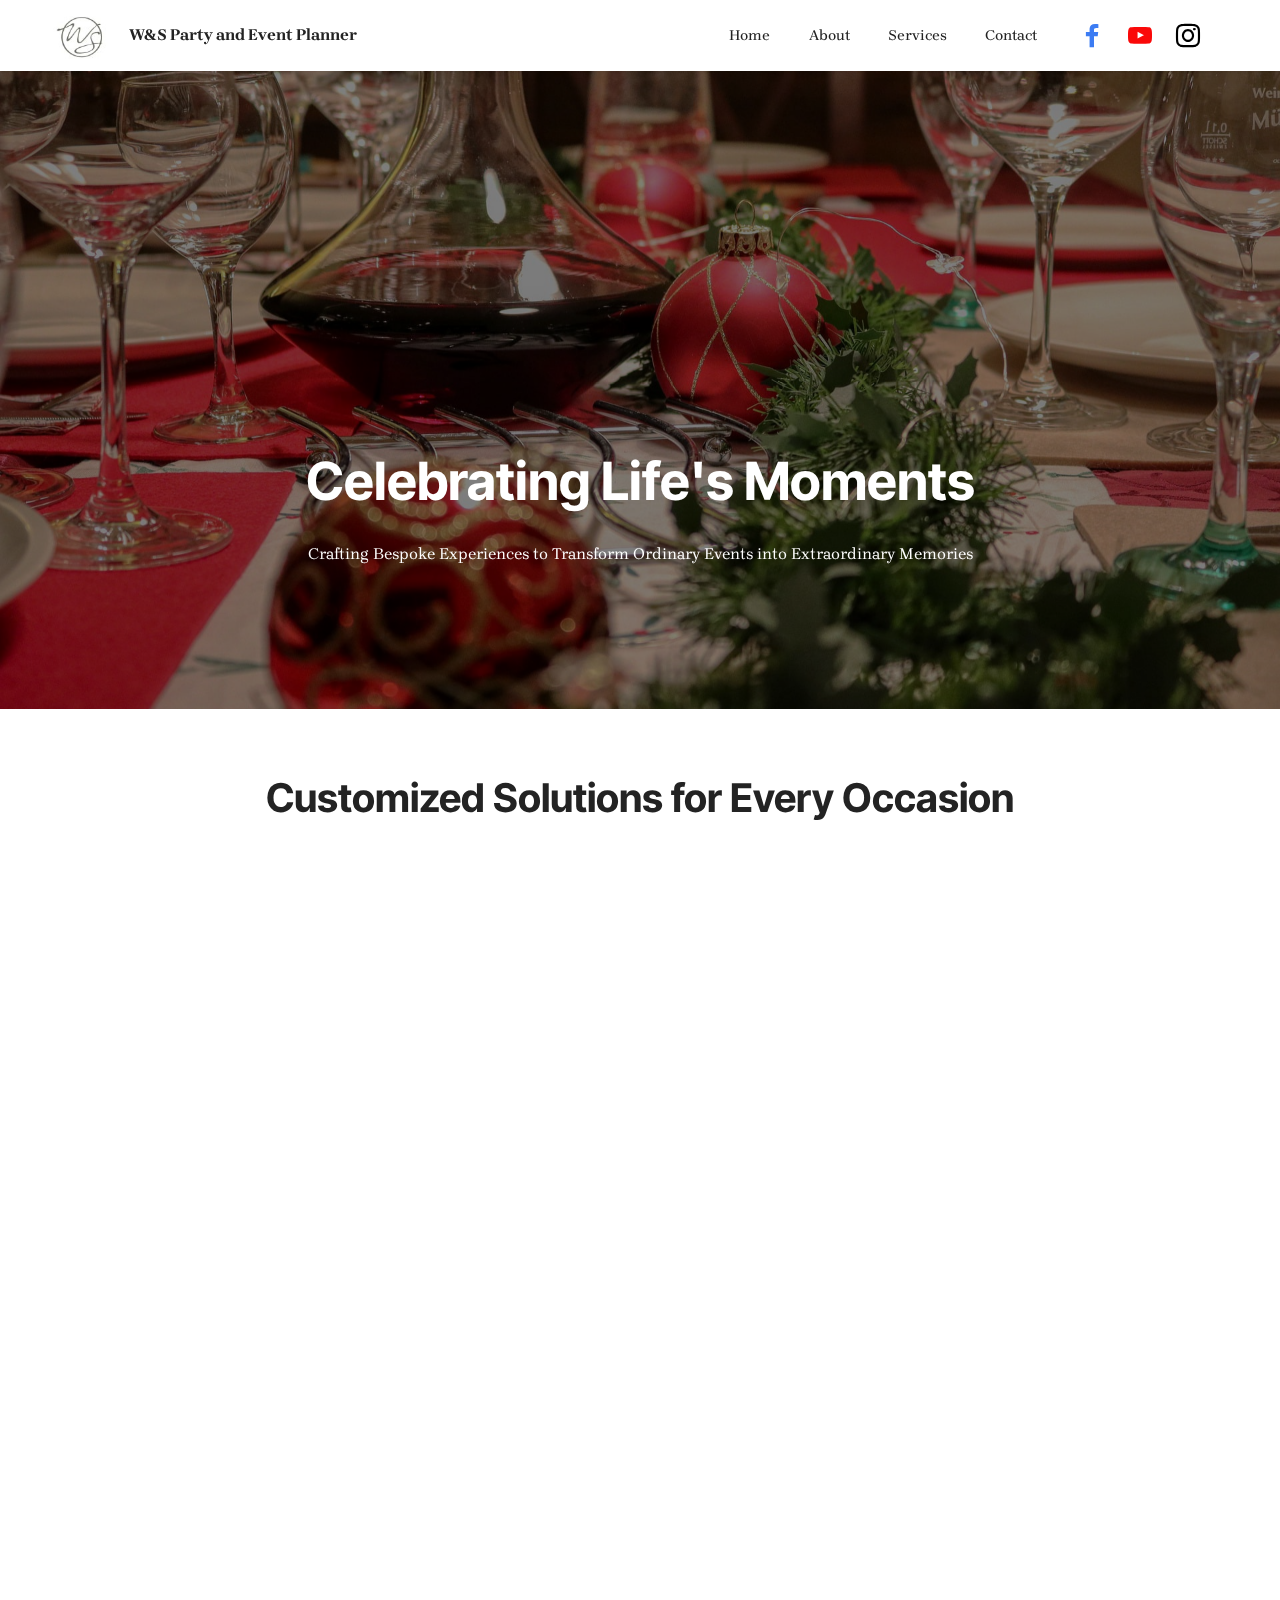
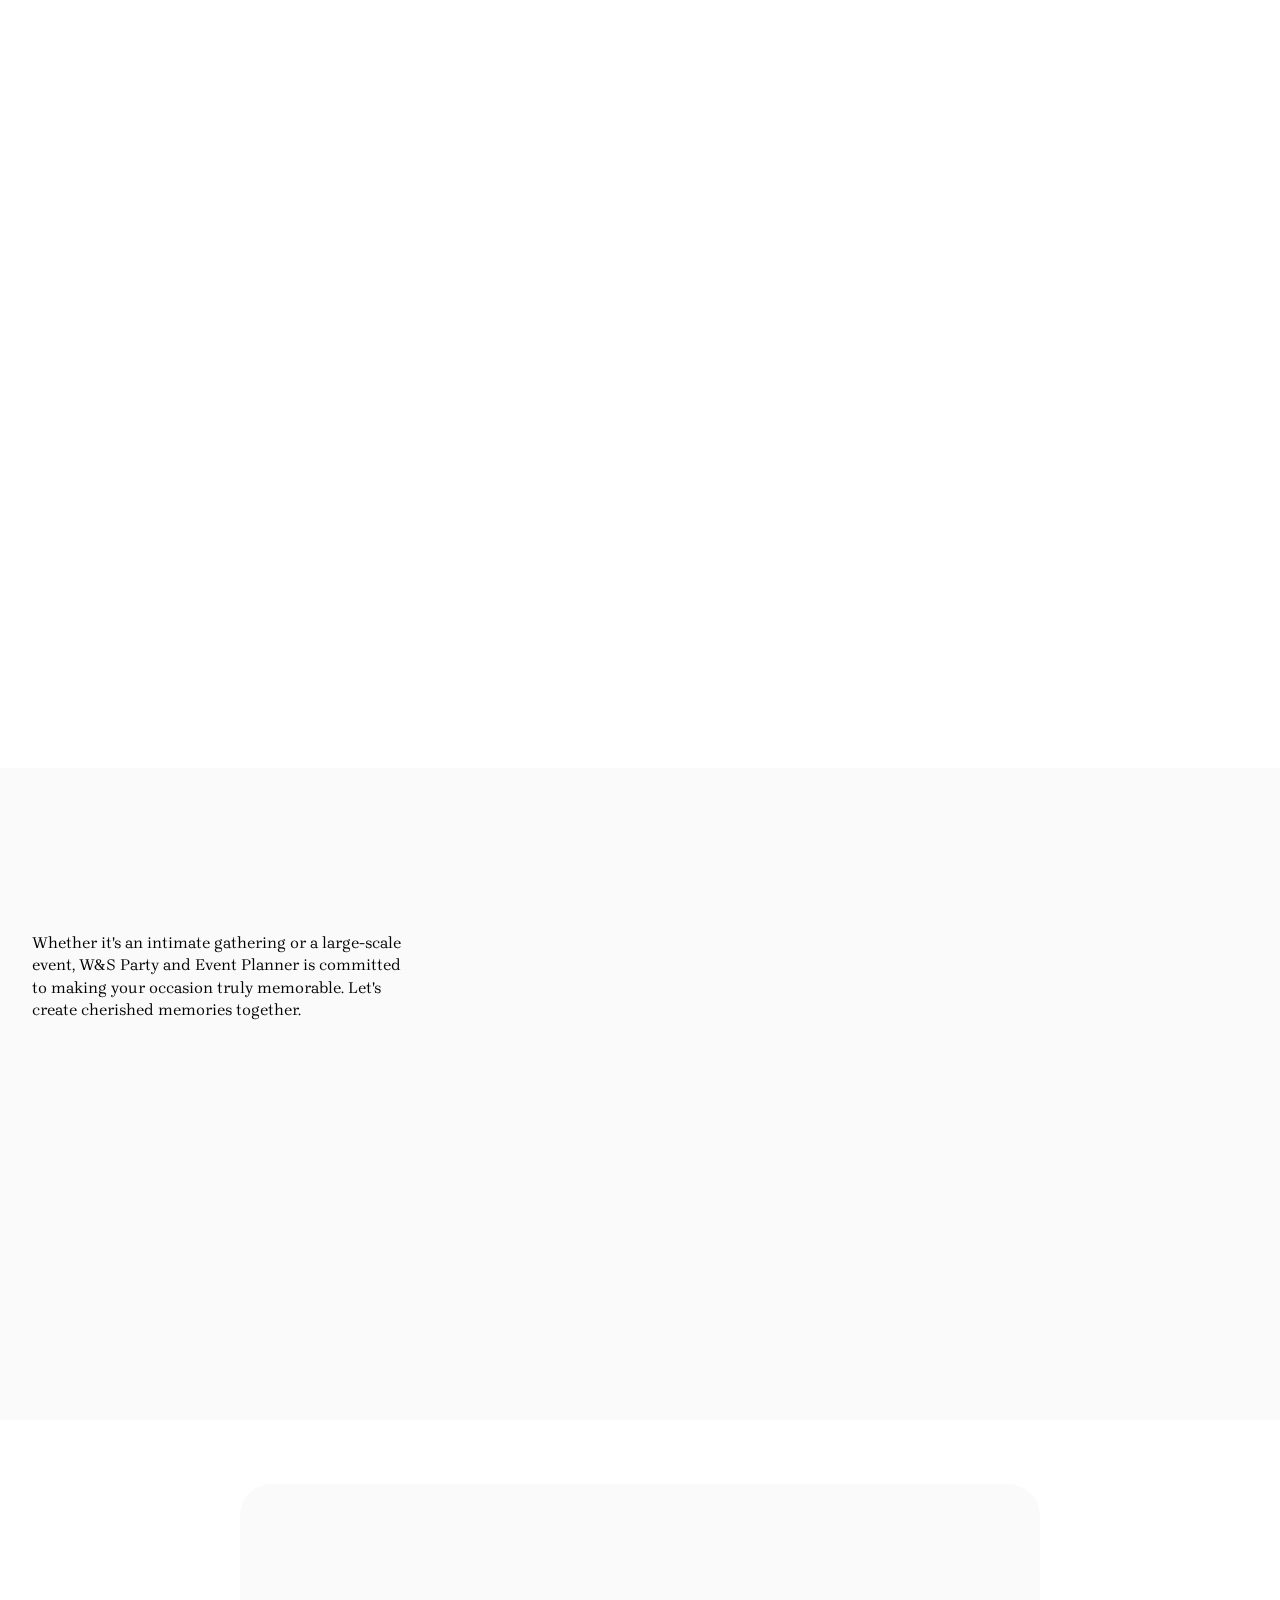
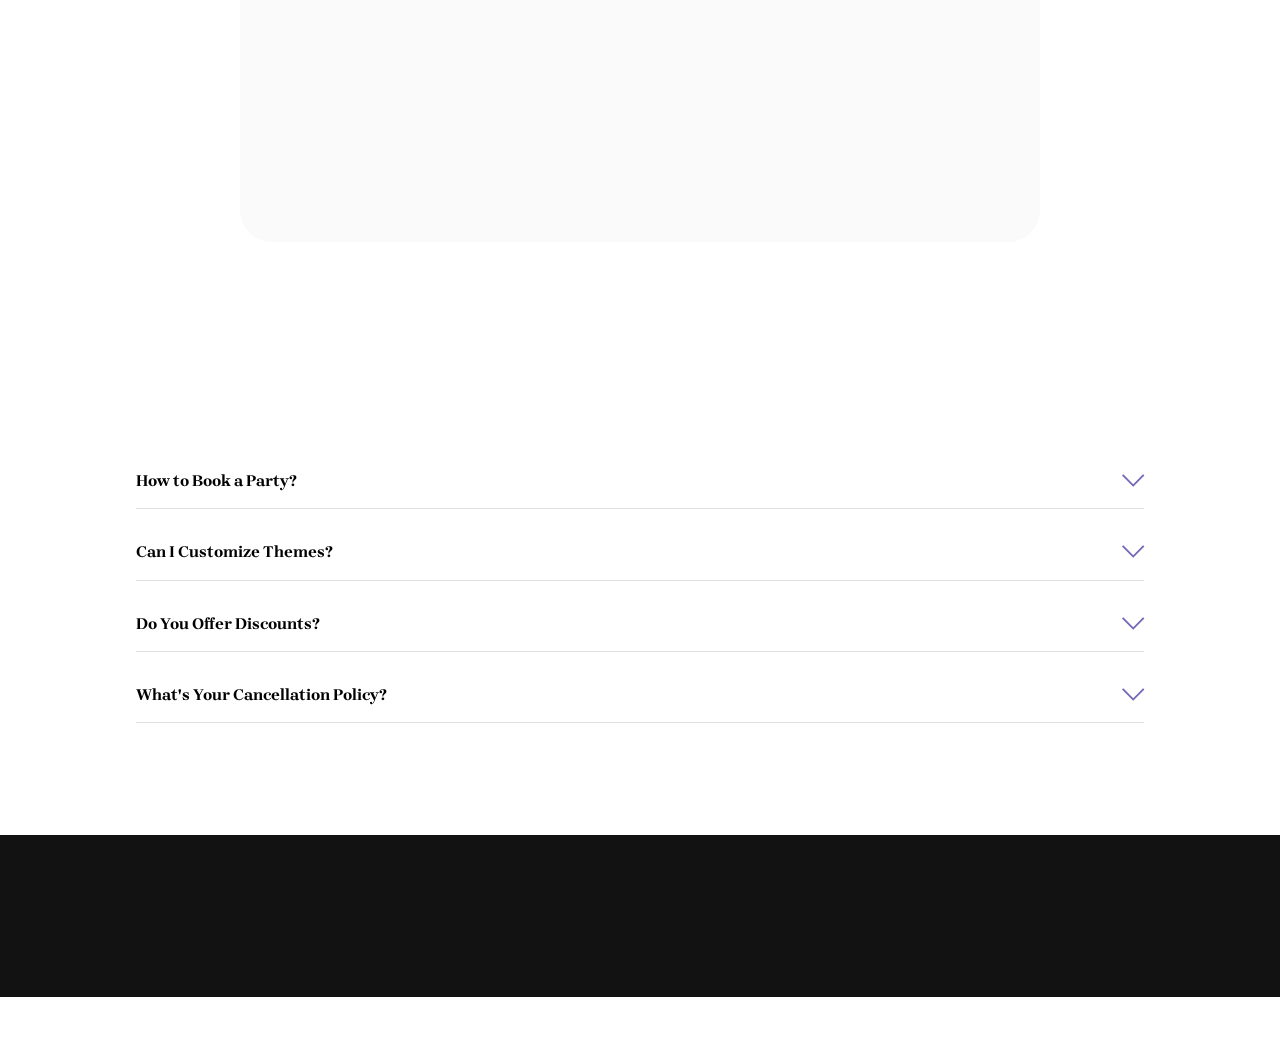
==== index.html @ eb8ab29a "create github pages" ====
<!DOCTYPE html>
<html  >
<head>
  <!-- Site made with Mobirise Website Builder v5.9.18, https://mobirise.com -->
  <meta charset="UTF-8">
  <meta http-equiv="X-UA-Compatible" content="IE=edge">
  <meta name="generator" content="Mobirise v5.9.18, mobirise.com">
  <meta name="viewport" content="width=device-width, initial-scale=1, minimum-scale=1">
  <link rel="shortcut icon" href="assets/images/logo-108x108.jpeg" type="image/x-icon">
  <meta name="description" content="Premier destination for unforgettable celebrations in Batu Pahat and beyond. Specializing in crafting bespoke experiences that transform ordinary events into extraordinary memories.">
  
  
  <title>W&S Party Event Planner</title>
  <link rel="stylesheet" href="assets/web/assets/mobirise-icons2/mobirise2.css">
  <link rel="stylesheet" href="assets/web/assets/mobirise-icons/mobirise-icons.css">
  <link rel="stylesheet" href="assets/bootstrap/css/bootstrap.min.css">
  <link rel="stylesheet" href="assets/bootstrap/css/bootstrap-grid.min.css">
  <link rel="stylesheet" href="assets/bootstrap/css/bootstrap-reboot.min.css">
  <link rel="stylesheet" href="assets/parallax/jarallax.css">
  <link rel="stylesheet" href="assets/animatecss/animate.css">
  <link rel="stylesheet" href="assets/dropdown/css/style.css">
  <link rel="stylesheet" href="assets/socicon/css/styles.css">
  <link rel="stylesheet" href="assets/theme/css/style.css">
  <link rel="preload" href="https://fonts.googleapis.com/css?family=Inter+Tight:100,200,300,400,500,600,700,800,900,100i,200i,300i,400i,500i,600i,700i,800i,900i&display=swap" as="style" onload="this.onload=null;this.rel='stylesheet'">
  <noscript><link rel="stylesheet" href="https://fonts.googleapis.com/css?family=Inter+Tight:100,200,300,400,500,600,700,800,900,100i,200i,300i,400i,500i,600i,700i,800i,900i&display=swap"></noscript>
  <link rel="preload" href="https://fonts.googleapis.com/css2?family=Brygada+1918:wght@400;700&display=swap&display=swap" as="style" onload="this.onload=null;this.rel='stylesheet'">
  <noscript><link rel="stylesheet" href="https://fonts.googleapis.com/css2?family=Brygada+1918:wght@400;700&display=swap&display=swap"></noscript>
  <link rel="preload" as="style" href="assets/mobirise/css/mbr-additional.css?v=MLXx8B"><link rel="stylesheet" href="assets/mobirise/css/mbr-additional.css?v=MLXx8B" type="text/css">

  
  
  
</head>
<body>
  
  <section data-bs-version="5.1" class="menu menu3 cid-ugwEcWaua6" once="menu" id="menu3-e">
    
    <nav class="navbar navbar-dropdown navbar-expand-lg">
        <div class="container">
            <div class="navbar-brand">
                <span class="navbar-logo">
                    <a href="index.html">
                        <img src="assets/images/logo-108x108.jpeg" alt="logo" style="height: 3rem;">
                    </a>
                </span>
                <span class="navbar-caption-wrap"><a class="navbar-caption text-black text-primary display-7" href="index.html">W&amp;S Party and Event Planner</a></span>
            </div>
            <button class="navbar-toggler" type="button" data-toggle="collapse" data-bs-toggle="collapse" data-target="#navbarSupportedContent" data-bs-target="#navbarSupportedContent" aria-controls="navbarNavAltMarkup" aria-expanded="false" aria-label="Toggle navigation">
                <div class="hamburger">
                    <span></span>
                    <span></span>
                    <span></span>
                    <span></span>
                </div>
            </button>
            <div class="collapse navbar-collapse" id="navbarSupportedContent">
                <ul class="navbar-nav nav-dropdown nav-right" data-app-modern-menu="true"><li class="nav-item"><a class="nav-link link text-black text-primary display-4" href="index.html">Home</a></li><li class="nav-item"><a class="nav-link link text-black text-primary display-4" href="about.html#header17-1m">
                            About</a></li>
                    <li class="nav-item"><a class="nav-link link text-black text-primary display-4" href="services.html#header17-1l">
                            Services</a></li>
                    <li class="nav-item"><a class="nav-link link text-black text-primary display-4" href="contact.html#header17-1k">Contact</a></li></ul>
                <div class="icons-menu">
                    <a class="iconfont-wrapper" href="index.html" target="_blank">
                        <span class="p-2 mbr-iconfont socicon-facebook socicon" style="color: rgb(60, 124, 243); fill: rgb(60, 124, 243);"></span>
                    </a>
                    <a class="iconfont-wrapper" href="index.html" target="_blank">
                        <span class="p-2 mbr-iconfont socicon-youtube socicon" style="color: rgb(250, 9, 9); fill: rgb(250, 9, 9);"></span>
                    </a>
                    <a class="iconfont-wrapper" href="index.html" target="_blank">
                        <span class="p-2 mbr-iconfont socicon-instagram socicon"></span>
                    </a>
                    
                </div>
                
            </div>
        </div>
    </nav>
</section>

<section data-bs-version="5.1" class="header16 cid-uh4iyIqbio mbr-parallax-background" id="header17-1j">
  
  <div class="mbr-overlay" style="opacity: 0.5; background-color: rgb(0, 0, 0);"></div>
  <div class="container">
    <div class="row">
      <div class="content-wrap col-12 col-md-12">
        <h1 class="mbr-section-title mbr-fonts-style mbr-white mb-4 display-1">
          <strong><br></strong><strong><br></strong><br><strong>Celebrating&nbsp;</strong><strong>Life's Moments</strong></h1>
        
        <p class="mbr-fonts-style mbr-text mbr-white mb-4 display-7">Crafting Bespoke Experiences to Transform Ordinary Events into Extraordinary Memories</p>
        
      </div>
    </div>
  </div>
</section>

<section data-bs-version="5.1" class="features3 cid-ugwEtWtciM" id="features3-g">
    
    
    <div class="container">
        <div class="mbr-section-head">
            <h4 class="mbr-section-title mbr-fonts-style align-center mb-0 display-2"><strong>Customized Solutions for Every Occasion</strong></h4>
            
        </div>
        <div class="row mt-4">
            <div class="item features-image сol-12 col-md-6 col-lg-4">
                <div class="item-wrapper">
                    <div class="item-img">
                        <img src="assets/images/creative-themes-609x457.jpg" alt="Mobirise Website Builder">
                    </div>
                    <div class="item-content">
                        <h5 class="item-title mbr-fonts-style display-7"><strong>Creative Themes</strong></h5>
                        
                        <p class="mbr-text mbr-fonts-style mt-3 display-7">From fairytale fantasies to superhero showdowns, we bring your party visions to life!</p>
                    </div>
                    
                </div>
            </div>
            <div class="item features-image сol-12 col-md-6 col-lg-4">
                <div class="item-wrapper">
                    <div class="item-img">
                        <img src="assets/images/expert-team-609x457.jpg" alt="Mobirise Website Builder">
                    </div>
                    <div class="item-content">
                        <h5 class="item-title mbr-fonts-style display-7"><strong>Expert Team</strong></h5>
                        
                        <p class="mbr-text mbr-fonts-style mt-3 display-7">Our seasoned professionals ensure every detail is perfect for your special event.</p>
                    </div>
                    
                </div>
            </div>
            <div class="item features-image сol-12 col-md-6 col-lg-4">
                <div class="item-wrapper">
                    <div class="item-img">
                        <img src="assets/images/moments-725x544.jpg" alt="Mobirise Website Builder">
                    </div>
                    <div class="item-content">
                        <h5 class="item-title mbr-fonts-style display-7"><strong>Memorable Moments</strong></h5>
                        
                        <p class="mbr-text mbr-fonts-style mt-3 display-7">We create unforgettable memories that you and your guests will cherish forever.<br></p>
                    </div>
                    
                </div>
            </div>
        </div>
    </div>
</section>

<section data-bs-version="5.1" class="header12 cid-ugwKZJNC5C" id="header12-s">
  
  

  <div class="text-center container">
    <div class="row mb-4 justify-content-center">
      <div class="col-12 col-md-8">
        <img class="w-100" src="assets/images/mbr-1472x1034.jpg" alt="Mobirise Website Builder">
      </div>
    </div>
    <div class="row justify-content-center">
      <div class="col-md-12 content-head">
        <h1 class="mbr-section-title mbr-fonts-style mb-4 display-2"><strong>W&amp;S Party and Event Planner</strong></h1>
        <p class="mbr-text mbr-fonts-style mb-4 display-7">
          Welcome to W&amp;S Party and Event Planner, your premier destination for creating unforgettable celebrations in Johor and beyond. We specialize in crafting bespoke experiences that transform ordinary events into extraordinary memories.
        </p>
        <div class="mbr-section-btn mt-4"><a class="btn btn-black display-7" href="about.html#article01-11">Read More</a></div>
      </div>
    </div>
  </div>
</section>

<section data-bs-version="5.1" class="features037 cid-ugwFFu9LUV" id="features037-j">
	
	
	
	<div class="container">
		<div class="row justify-content-center">
			<div class="col-lg-4">
				<div class="col-12 col-md-12">
					<h5 class="mbr-section-title mbr-fonts-style mt-0 mb-4 display-2"><strong>Exclusive Plans</strong></h5>
					<h6 class="mbr-section-subtitle mbr-fonts-style mt-0 mb-4 display-7">Whether it's an intimate gathering or a large-scale event, W&amp;S Party and Event Planner is committed to making your occasion truly memorable. Let's create cherished memories together.</h6>
					<div class="mbr-section-btn item-footer mt-3 main-button"><a href="contact.html#contacts3-1i" class="btn item-btn btn-black display-7">Book Now</a></div>
				</div>
			</div>

			<div class="col-lg-8 side-features">
				<div class="item features-without-image col-12 col-md-12 col-lg-6 item-mb active">
					<div class="item-wrapper">
						<div class="item-content align-left">
							
							<h5 class="card-title mbr-fonts-style display-5"><strong>Birthday Party Celebration</strong></h5>
							<p class="card-text mbr-fonts-style display-7">
								<br>Customized themes for the wildest birthday parties you can imagine!</p>
							
						</div>

					</div>
				</div>
				<div class="item features-without-image col-12 col-md-12 col-lg-6 item-mb">
					<div class="item-wrapper">
						<div class="item-content align-left">
							
							<h5 class="card-title mbr-fonts-style display-5"><strong>Wedding &amp; Proposal Surprises</strong><strong><br></strong></h5>
							<p class="card-text mbr-fonts-style display-7">
								<br>Surprise proposals and dream weddings made magical by our expert team.</p>
							
						</div>

					</div>
				</div>
				<div class="item features-without-image col-12 col-md-12 col-lg-6 item-mb">
					<div class="item-wrapper">
						<div class="item-content align-left">
							
							<h5 class="card-title mbr-fonts-style display-5"><strong>Corporate Event Planning</strong></h5>
							<p class="card-text mbr-fonts-style display-7">
							<br>Elevate your corporate events with our professional touch and innovative ideas.</p>

							
						</div>

					</div>
				</div>
				<div class="item features-without-image col-12 col-md-12 col-lg-6 item-mb">
					<div class="item-wrapper">
						<div class="item-content align-left">
							
							<h5 class="card-title mbr-fonts-style display-5"><strong>Balloon Rental Services</strong></h5>
							<p class="card-text mbr-fonts-style display-7">
								<br><br>Add a pop of fun to any occasion with our vibrant balloon rental services.</p>

							
						</div>

					</div>
				</div>

			</div>
		</div>
	</div>
</section>

<section data-bs-version="5.1" class="header14 cid-ugAI8QMYII mbr-parallax-background" id="header14-v">
	

	
	<div class="mbr-overlay" style="opacity: 0.3; background-color: rgb(255, 255, 255);"></div>
	<div class="container">
		<div class="row justify-content-center">
			<div class="card col-12 col-md-12 col-lg-8">
				<div class="card-wrapper">
					<div class="card-box align-center">
						<h1 class="card-title mbr-fonts-style mb-4 display-2"><strong>Latest Buzz &amp; Happenings</strong></h1>
						<p class="mbr-text mbr-fonts-style mb-4 display-7">
							From dazzling birthday celebrations to corporate extravaganzas, our gallery keeps you updated on the hottest trends, insider tips, and real-life success stories.
						</p>
						<div class="mbr-section-btn mt-4"><a class="btn btn-black display-7" href="about.html#features06-12">Read More</a></div>
					</div>
				</div>
			</div>
		</div>
	</div>
</section>

<section data-bs-version="5.1" class="content17 cid-ugwGotLccc" id="content17-m">

    

    
    
    
    <div class="container">
        
            <div class="row justify-content-center">
                <div class="col-12 col-md-10">
                    <div class="section-head align-center mb-4">
                        <h3 class="mbr-section-title mb-0 mbr-fonts-style display-2"><strong>Got Questions? We Have Answers!</strong></h3>
                        
                    </div>
                    
                    <div id="bootstrap-toggle" class="toggle-panel accordionStyles tab-content">
                        <div class="card mb-3">
                            <div class="card-header" role="tab" id="headingOne">
                                <a role="button" class="collapsed panel-title text-black" data-toggle="collapse" data-bs-toggle="collapse" data-core="" href="#collapse1_13" aria-expanded="false" aria-controls="collapse1">
                                    <h6 class="panel-title-edit mbr-fonts-style mb-0 display-7"><strong>How to Book a Party?</strong></h6>
                                    <span class="sign mbr-iconfont mbri-arrow-down"></span>
                                </a>
                            </div>
                            <div id="collapse1_13" class="panel-collapse noScroll collapse" role="tabpanel" aria-labelledby="headingOne">
                                <div class="panel-body">
                                    <p class="mbr-fonts-style panel-text display-7">Simply give us a call or fill out our online form to kickstart your celebration journey with us!</p>
                                </div>
                            </div>
                        </div>
                        <div class="card mb-3">
                            <div class="card-header" role="tab" id="headingTwo">
                                <a role="button" class="collapsed panel-title text-black" data-toggle="collapse" data-bs-toggle="collapse" data-core="" href="#collapse2_13" aria-expanded="false" aria-controls="collapse2">
                                    <h6 class="panel-title-edit mbr-fonts-style mb-0 display-7"><strong>Can I Customize Themes?</strong></h6>
                                    <span class="sign mbr-iconfont mbri-arrow-down"></span>
                                </a>

                            </div>
                            <div id="collapse2_13" class="panel-collapse noScroll collapse" role="tabpanel" aria-labelledby="headingTwo">
                                <div class="panel-body">
                                    <p class="mbr-fonts-style panel-text display-7">Absolutely! We love turning your wildest party ideas into reality. Let's get creative together!</p>
                                </div>
                            </div>
                        </div>
                        <div class="card mb-3">
                            <div class="card-header" role="tab" id="headingThree">
                                <a role="button" class="collapsed panel-title text-black" data-toggle="collapse" data-bs-toggle="collapse" data-core="" href="#collapse3_13" aria-expanded="false" aria-controls="collapse3">
                                    <h6 class="panel-title-edit mbr-fonts-style mb-0 display-7"><strong>Do You Offer Discounts?</strong></h6>
                                    <span class="sign mbr-iconfont mbri-arrow-down"></span>
                                </a>
                            </div>
                            <div id="collapse3_13" class="panel-collapse noScroll collapse" role="tabpanel" aria-labelledby="headingThree">
                                <div class="panel-body">
                                    <p class="mbr-fonts-style panel-text display-7">We occasionally run special promotions, so keep an eye out on our website and social media for exciting deals!</p>
                                </div>
                            </div>
                        </div>
                        <div class="card mb-3">
                            <div class="card-header" role="tab" id="headingThree">
                                <a role="button" class="collapsed panel-title text-black" data-toggle="collapse" data-bs-toggle="collapse" data-core="" href="#collapse4_13" aria-expanded="false" aria-controls="collapse4">
                                    <h6 class="panel-title-edit mbr-fonts-style mb-0 display-7"><strong>What's Your Cancellation Policy?</strong></h6>
                                    <span class="sign mbr-iconfont mbri-arrow-down"></span>
                                </a>
                            </div>
                            <div id="collapse4_13" class="panel-collapse noScroll collapse" role="tabpanel" aria-labelledby="headingThree">
                                <div class="panel-body">
                                    <p class="mbr-fonts-style panel-text display-7">
                                       We understand that plans can change. Contact us as soon as possible, and we'll work something out for you!</p>
                                </div>
                            </div>
                        </div>
                        
                        
                    </div>
                </div>
            </div>
        </div>
</section>

<section data-bs-version="5.1" class="footer3 cid-ugwGzBisDf" once="footers" id="footer3-n">

    

    

    <div class="container">
        <div class="media-container-row align-center mbr-white">
            <div class="row row-links">
                <ul class="foot-menu">
                    
                    
                    
                    
                    
                <li class="foot-menu-item mbr-fonts-style display-7">Home</li><li class="foot-menu-item mbr-fonts-style display-7">About</li><li class="foot-menu-item mbr-fonts-style display-7">Services</li><li class="foot-menu-item mbr-fonts-style display-7">Contact</li><li class="foot-menu-item mbr-fonts-style display-7">Contact</li></ul>
            </div>
            <div class="row social-row">
                <div class="social-list align-right pb-2">
                    
                    
                    
                    
                    
                    
                <div class="soc-item">
                        <a href="index.html" target="_blank">
                            <span class="mbr-iconfont mbr-iconfont-social socicon-instagram socicon"></span>
                        </a>
                    </div><div class="soc-item">
                        <a href="index.html" target="_blank">
                            <span class="mbr-iconfont mbr-iconfont-social socicon-facebook socicon"></span>
                        </a>
                    </div><div class="soc-item">
                        <a href="index.html" target="_blank">
                            <span class="mbr-iconfont mbr-iconfont-social socicon-youtube socicon"></span>
                        </a>
                    </div></div>
            </div>
            <div class="row row-copirayt">
                <p class="mbr-text mb-0 mbr-fonts-style mbr-white align-center display-7">
                    © 2024 W&amp;S Party and Event Planner.&nbsp; All Rights Reserved.
                </p>
            </div>
        </div>
    </div>
</section><section class="display-7" style="padding: 0;align-items: center;justify-content: center;flex-wrap: wrap;    align-content: center;display: flex;position: relative;height: 4rem;"><a href="https://mobiri.se/3277302" style="flex: 1 1;height: 4rem;position: absolute;width: 100%;z-index: 1;"><img alt="" style="height: 4rem;" src="[data-uri]"></a><p style="margin: 0;text-align: center;" class="display-7">&#8204;</p><a style="z-index:1" href="https://mobirise.com">Mobirise </a></section><script src="assets/bootstrap/js/bootstrap.bundle.min.js"></script>  <script src="assets/parallax/jarallax.js"></script>  <script src="assets/smoothscroll/smooth-scroll.js"></script>  <script src="assets/ytplayer/index.js"></script>  <script src="assets/dropdown/js/navbar-dropdown.js"></script>  <script src="assets/mbr-switch-arrow/mbr-switch-arrow.js"></script>  <script src="assets/theme/js/script.js"></script>  
  
  
 <div id="scrollToTop" class="scrollToTop mbr-arrow-up"><a style="text-align: center;"><i class="mbr-arrow-up-icon mbr-arrow-up-icon-cm cm-icon cm-icon-smallarrow-up"></i></a></div>
    <input name="animation" type="hidden">
  </body>
</html>
---- assets/web/assets/mobirise-icons2/mobirise2.css ----
@font-face {
  font-family: 'Moririse2';
  font-display: swap;
  src:  url('mobirise2.eot?f2bix4');
  src:  url('mobirise2.eot?f2bix4#iefix') format('embedded-opentype'),
    url('mobirise2.ttf?f2bix4') format('truetype'),
    url('mobirise2.woff?f2bix4') format('woff'),
    url('mobirise2.svg?f2bix4#mobirise2') format('svg');
  font-weight: normal;
  font-style: normal;
}

[class^="mobi-"], [class*=" mobi-"] {
  /* use !important to prevent issues with browser extensions that change fonts */
  font-family: 'Moririse2' !important;
  speak: none;
  font-style: normal;
  font-weight: normal;
  font-variant: normal;
  text-transform: none;
  line-height: 1;

  /* Better Font Rendering =========== */
  -webkit-font-smoothing: antialiased;
  -moz-osx-font-smoothing: grayscale;
}

.mobi-mbri-add-submenu:before {
  content: "\e900";
}
.mobi-mbri-alert:before {
  content: "\e901";
}
.mobi-mbri-align-center:before {
  content: "\e902";
}
.mobi-mbri-align-justify:before {
  content: "\e903";
}
.mobi-mbri-align-left:before {
  content: "\e904";
}
.mobi-mbri-align-right:before {
  content: "\e905";
}
.mobi-mbri-android:before {
  content: "\e906";
}
.mobi-mbri-apple:before {
  content: "\e907";
}
.mobi-mbri-arrow-down:before {
  content: "\e908";
}
.mobi-mbri-arrow-next:before {
  content: "\e909";
}
.mobi-mbri-arrow-prev:before {
  content: "\e90a";
}
.mobi-mbri-arrow-up:before {
  content: "\e90b";
}
.mobi-mbri-bold:before {
  content: "\e90c";
}
.mobi-mbri-bookmark:before {
  content: "\e90d";
}
.mobi-mbri-bootstrap:before {
  content: "\e90e";
}
.mobi-mbri-briefcase:before {
  content: "\e90f";
}
.mobi-mbri-browse:before {
  content: "\e910";
}
.mobi-mbri-bulleted-list:before {
  content: "\e911";
}
.mobi-mbri-calendar:before {
  content: "\e912";
}
.mobi-mbri-camera:before {
  content: "\e913";
}
.mobi-mbri-cart-add:before {
  content: "\e914";
}
.mobi-mbri-cart-full:before {
  content: "\e915";
}
.mobi-mbri-cash:before {
  content: "\e916";
}
.mobi-mbri-change-style:before {
  content: "\e917";
}
.mobi-mbri-chat:before {
  content: "\e918";
}
.mobi-mbri-clock:before {
  content: "\e919";
}
.mobi-mbri-close:before {
  content: "\e91a";
}
.mobi-mbri-cloud:before {
  content: "\e91b";
}
.mobi-mbri-code:before {
  content: "\e91c";
}
.mobi-mbri-contact-form:before {
  content: "\e91d";
}
.mobi-mbri-credit-card:before {
  content: "\e91e";
}
.mobi-mbri-cursor-click:before {
  content: "\e91f";
}
.mobi-mbri-cust-feedback:before {
  content: "\e920";
}
.mobi-mbri-database:before {
  content: "\e921";
}
.mobi-mbri-delivery:before {
  content: "\e922";
}
.mobi-mbri-desktop:before {
  content: "\e923";
}
.mobi-mbri-devices:before {
  content: "\e924";
}
.mobi-mbri-down:before {
  content: "\e925";
}
.mobi-mbri-download-2:before {
  content: "\e926";
}
.mobi-mbri-download:before {
  content: "\e927";
}
.mobi-mbri-drag-n-drop-2:before {
  content: "\e928";
}
.mobi-mbri-drag-n-drop:before {
  content: "\e929";
}
.mobi-mbri-edit-2:before {
  content: "\e92a";
}
.mobi-mbri-edit:before {
  content: "\e92b";
}
.mobi-mbri-error:before {
  content: "\e92c";
}
.mobi-mbri-extension:before {
  content: "\e92d";
}
.mobi-mbri-features:before {
  content: "\e92e";
}
.mobi-mbri-file:before {
  content: "\e92f";
}
.mobi-mbri-flag:before {
  content: "\e930";
}
.mobi-mbri-folder:before {
  content: "\e931";
}
.mobi-mbri-gift:before {
  content: "\e932";
}
.mobi-mbri-github:before {
  content: "\e933";
}
.mobi-mbri-globe-2:before {
  content: "\e934";
}
.mobi-mbri-globe:before {
  content: "\e935";
}
.mobi-mbri-growing-chart:before {
  content: "\e936";
}
.mobi-mbri-hearth:before {
  content: "\e937";
}
.mobi-mbri-help:before {
  content: "\e938";
}
.mobi-mbri-home:before {
  content: "\e939";
}
.mobi-mbri-hot-cup:before {
  content: "\e93a";
}
.mobi-mbri-idea:before {
  content: "\e93b";
}
.mobi-mbri-image-gallery:before {
  content: "\e93c";
}
.mobi-mbri-image-slider:before {
  content: "\e93d";
}
.mobi-mbri-info:before {
  content: "\e93e";
}
.mobi-mbri-italic:before {
  content: "\e93f";
}
.mobi-mbri-key:before {
  content: "\e940";
}
.mobi-mbri-laptop:before {
  content: "\e941";
}
.mobi-mbri-layers:before {
  content: "\e942";
}
.mobi-mbri-left-right:before {
  content: "\e943";
}
.mobi-mbri-left:before {
  content: "\e944";
}
.mobi-mbri-letter:before {
  content: "\e945";
}
.mobi-mbri-like:before {
  content: "\e946";
}
.mobi-mbri-link:before {
  content: "\e947";
}
.mobi-mbri-lock:before {
  content: "\e948";
}
.mobi-mbri-login:before {
  content: "\e949";
}
.mobi-mbri-logout:before {
  content: "\e94a";
}
.mobi-mbri-magic-stick:before {
  content: "\e94b";
}
.mobi-mbri-map-pin:before {
  content: "\e94c";
}
.mobi-mbri-menu:before {
  content: "\e94d";
}
.mobi-mbri-mobile-2:before {
  content: "\e94e";
}
.mobi-mbri-mobile-horizontal:before {
  content: "\e94f";
}
.mobi-mbri-mobile:before {
  content: "\e950";
}
.mobi-mbri-mobirise:before {
  content: "\e951";
}
.mobi-mbri-more-horizontal:before {
  content: "\e952";
}
.mobi-mbri-more-vertical:before {
  content: "\e953";
}
.mobi-mbri-music:before {
  content: "\e954";
}
.mobi-mbri-new-file:before {
  content: "\e955";
}
.mobi-mbri-numbered-list:before {
  content: "\e956";
}
.mobi-mbri-opened-folder:before {
  content: "\e957";
}
.mobi-mbri-pages:before {
  content: "\e958";
}
.mobi-mbri-paper-plane:before {
  content: "\e959";
}
.mobi-mbri-paperclip:before {
  content: "\e95a";
}
.mobi-mbri-phone:before {
  content: "\e95b";
}
.mobi-mbri-photo:before {
  content: "\e95c";
}
.mobi-mbri-photos:before {
  content: "\e95d";
}
.mobi-mbri-pin:before {
  content: "\e95e";
}
.mobi-mbri-play:before {
  content: "\e95f";
}
.mobi-mbri-plus:before {
  content: "\e960";
}
.mobi-mbri-preview:before {
  content: "\e961";
}
.mobi-mbri-print:before {
  content: "\e962";
}
.mobi-mbri-protect:before {
  content: "\e963";
}
.mobi-mbri-question:before {
  content: "\e964";
}
.mobi-mbri-quote-left:before {
  content: "\e965";
}
.mobi-mbri-quote-right:before {
  content: "\e966";
}
.mobi-mbri-redo:before {
  content: "\e967";
}
.mobi-mbri-refresh:before {
  content: "\e968";
}
.mobi-mbri-responsive-2:before {
  content: "\e969";
}
.mobi-mbri-responsive:before {
  content: "\e96a";
}
.mobi-mbri-right:before {
  content: "\e96b";
}
.mobi-mbri-rocket:before {
  content: "\e96c";
}
.mobi-mbri-sad-face:before {
  content: "\e96d";
}
.mobi-mbri-sale:before {
  content: "\e96e";
}
.mobi-mbri-save:before {
  content: "\e96f";
}
.mobi-mbri-search:before {
  content: "\e970";
}
.mobi-mbri-setting-2:before {
  content: "\e971";
}
.mobi-mbri-setting-3:before {
  content: "\e972";
}
.mobi-mbri-setting:before {
  content: "\e973";
}
.mobi-mbri-share:before {
  content: "\e974";
}
.mobi-mbri-shopping-bag:before {
  content: "\e975";
}
.mobi-mbri-shopping-basket:before {
  content: "\e976";
}
.mobi-mbri-shopping-cart:before {
  content: "\e977";
}
.mobi-mbri-sites:before {
  content: "\e978";
}
.mobi-mbri-smile-face:before {
  content: "\e979";
}
.mobi-mbri-speed:before {
  content: "\e97a";
}
.mobi-mbri-star:before {
  content: "\e97b";
}
.mobi-mbri-success:before {
  content: "\e97c";
}
.mobi-mbri-sun:before {
  content: "\e97d";
}
.mobi-mbri-sun2:before {
  content: "\e97e";
}
.mobi-mbri-tablet-vertical:before {
  content: "\e97f";
}
.mobi-mbri-tablet:before {
  content: "\e980";
}
.mobi-mbri-target:before {
  content: "\e981";
}
.mobi-mbri-timer:before {
  content: "\e982";
}
.mobi-mbri-to-ftp:before {
  content: "\e983";
}
.mobi-mbri-to-local-drive:before {
  content: "\e984";
}
.mobi-mbri-touch-swipe:before {
  content: "\e985";
}
.mobi-mbri-touch:before {
  content: "\e986";
}
.mobi-mbri-trash:before {
  content: "\e987";
}
.mobi-mbri-underline:before {
  content: "\e988";
}
.mobi-mbri-undo:before {
  content: "\e989";
}
.mobi-mbri-unlink:before {
  content: "\e98a";
}
.mobi-mbri-unlock:before {
  content: "\e98b";
}
.mobi-mbri-up-down:before {
  content: "\e98c";
}
.mobi-mbri-up:before {
  content: "\e98d";
}
.mobi-mbri-update:before {
  content: "\e98e";
}
.mobi-mbri-upload-2:before {
  content: "\e98f";
}
.mobi-mbri-upload:before {
  content: "\e990";
}
.mobi-mbri-user-2:before {
  content: "\e991";
}
.mobi-mbri-user:before {
  content: "\e992";
}
.mobi-mbri-users:before {
  content: "\e993";
}
.mobi-mbri-video-play:before {
  content: "\e994";
}
.mobi-mbri-video:before {
  content: "\e995";
}
.mobi-mbri-watch:before {
  content: "\e996";
}
.mobi-mbri-website-theme-2:before {
  content: "\e997";
}
.mobi-mbri-website-theme:before {
  content: "\e998";
}
.mobi-mbri-wifi:before {
  content: "\e999";
}
.mobi-mbri-windows:before {
  content: "\e99a";
}
.mobi-mbri-zoom-in:before {
  content: "\e99b";
}
.mobi-mbri-zoom-out:before {
  content: "\e99c";
}
---- assets/web/assets/mobirise-icons/mobirise-icons.css ----
@font-face {
  font-family: 'MobiriseIcons';
  src:  url('mobirise-icons.eot?spat4u');
  src:  url('mobirise-icons.eot?spat4u#iefix') format('embedded-opentype'),
    url('mobirise-icons.ttf?spat4u') format('truetype'),
    url('mobirise-icons.woff?spat4u') format('woff'),
    url('mobirise-icons.svg?spat4u#MobiriseIcons') format('svg');
  font-weight: normal;
  font-style: normal;
  font-display: swap;
}

[class^="mbri-"], [class*=" mbri-"] {
  /* use !important to prevent issues with browser extensions that change fonts */
  font-family: MobiriseIcons !important;
  speak: none;
  font-style: normal;
  font-weight: normal;
  font-variant: normal;
  text-transform: none;
  line-height: 1;

  /* Better Font Rendering =========== */
  -webkit-font-smoothing: antialiased;
  -moz-osx-font-smoothing: grayscale;
}

.mbri-add-submenu:before {
  content: "\e900";
}
.mbri-alert:before {
  content: "\e901";
}
.mbri-align-center:before {
  content: "\e902";
}
.mbri-align-justify:before {
  content: "\e903";
}
.mbri-align-left:before {
  content: "\e904";
}
.mbri-align-right:before {
  content: "\e905";
}
.mbri-android:before {
  content: "\e906";
}
.mbri-apple:before {
  content: "\e907";
}
.mbri-arrow-down:before {
  content: "\e908";
}
.mbri-arrow-next:before {
  content: "\e909";
}
.mbri-arrow-prev:before {
  content: "\e90a";
}
.mbri-arrow-up:before {
  content: "\e90b";
}
.mbri-bold:before {
  content: "\e90c";
}
.mbri-bookmark:before {
  content: "\e90d";
}
.mbri-bootstrap:before {
  content: "\e90e";
}
.mbri-briefcase:before {
  content: "\e90f";
}
.mbri-browse:before {
  content: "\e910";
}
.mbri-bulleted-list:before {
  content: "\e911";
}
.mbri-calendar:before {
  content: "\e912";
}
.mbri-camera:before {
  content: "\e913";
}
.mbri-cart-add:before {
  content: "\e914";
}
.mbri-cart-full:before {
  content: "\e915";
}
.mbri-cash:before {
  content: "\e916";
}
.mbri-change-style:before {
  content: "\e917";
}
.mbri-chat:before {
  content: "\e918";
}
.mbri-clock:before {
  content: "\e919";
}
.mbri-close:before {
  content: "\e91a";
}
.mbri-cloud:before {
  content: "\e91b";
}
.mbri-code:before {
  content: "\e91c";
}
.mbri-contact-form:before {
  content: "\e91d";
}
.mbri-credit-card:before {
  content: "\e91e";
}
.mbri-cursor-click:before {
  content: "\e91f";
}
.mbri-cust-feedback:before {
  content: "\e920";
}
.mbri-database:before {
  content: "\e921";
}
.mbri-delivery:before {
  content: "\e922";
}
.mbri-desktop:before {
  content: "\e923";
}
.mbri-devices:before {
  content: "\e924";
}
.mbri-down:before {
  content: "\e925";
}
.mbri-download:before {
  content: "\e989";
}
.mbri-drag-n-drop:before {
  content: "\e927";
}
.mbri-drag-n-drop2:before {
  content: "\e928";
}
.mbri-edit:before {
  content: "\e929";
}
.mbri-edit2:before {
  content: "\e92a";
}
.mbri-error:before {
  content: "\e92b";
}
.mbri-extension:before {
  content: "\e92c";
}
.mbri-features:before {
  content: "\e92d";
}
.mbri-file:before {
  content: "\e92e";
}
.mbri-flag:before {
  content: "\e92f";
}
.mbri-folder:before {
  content: "\e930";
}
.mbri-gift:before {
  content: "\e931";
}
.mbri-github:before {
  content: "\e932";
}
.mbri-globe:before {
  content: "\e933";
}
.mbri-globe-2:before {
  content: "\e934";
}
.mbri-growing-chart:before {
  content: "\e935";
}
.mbri-hearth:before {
  content: "\e936";
}
.mbri-help:before {
  content: "\e937";
}
.mbri-home:before {
  content: "\e938";
}
.mbri-hot-cup:before {
  content: "\e939";
}
.mbri-idea:before {
  content: "\e93a";
}
.mbri-image-gallery:before {
  content: "\e93b";
}
.mbri-image-slider:before {
  content: "\e93c";
}
.mbri-info:before {
  content: "\e93d";
}
.mbri-italic:before {
  content: "\e93e";
}
.mbri-key:before {
  content: "\e93f";
}
.mbri-laptop:before {
  content: "\e940";
}
.mbri-layers:before {
  content: "\e941";
}
.mbri-left-right:before {
  content: "\e942";
}
.mbri-left:before {
  content: "\e943";
}
.mbri-letter:before {
  content: "\e944";
}
.mbri-like:before {
  content: "\e945";
}
.mbri-link:before {
  content: "\e946";
}
.mbri-lock:before {
  content: "\e947";
}
.mbri-login:before {
  content: "\e948";
}
.mbri-logout:before {
  content: "\e949";
}
.mbri-magic-stick:before {
  content: "\e94a";
}
.mbri-map-pin:before {
  content: "\e94b";
}
.mbri-menu:before {
  content: "\e94c";
}
.mbri-mobile:before {
  content: "\e94d";
}
.mbri-mobile2:before {
  content: "\e94e";
}
.mbri-mobirise:before {
  content: "\e94f";
}
.mbri-more-horizontal:before {
  content: "\e950";
}
.mbri-more-vertical:before {
  content: "\e951";
}
.mbri-music:before {
  content: "\e952";
}
.mbri-new-file:before {
  content: "\e953";
}
.mbri-numbered-list:before {
  content: "\e954";
}
.mbri-opened-folder:before {
  content: "\e955";
}
.mbri-pages:before {
  content: "\e956";
}
.mbri-paper-plane:before {
  content: "\e957";
}
.mbri-paperclip:before {
  content: "\e958";
}
.mbri-photo:before {
  content: "\e959";
}
.mbri-photos:before {
  content: "\e95a";
}
.mbri-pin:before {
  content: "\e95b";
}
.mbri-play:before {
  content: "\e95c";
}
.mbri-plus:before {
  content: "\e95d";
}
.mbri-preview:before {
  content: "\e95e";
}
.mbri-print:before {
  content: "\e95f";
}
.mbri-protect:before {
  content: "\e960";
}
.mbri-question:before {
  content: "\e961";
}
.mbri-quote-left:before {
  content: "\e962";
}
.mbri-quote-right:before {
  content: "\e963";
}
.mbri-refresh:before {
  content: "\e964";
}
.mbri-responsive:before {
  content: "\e965";
}
.mbri-right:before {
  content: "\e966";
}
.mbri-rocket:before {
  content: "\e967";
}
.mbri-sad-face:before {
  content: "\e968";
}
.mbri-sale:before {
  content: "\e969";
}
.mbri-save:before {
  content: "\e96a";
}
.mbri-search:before {
  content: "\e96b";
}
.mbri-setting:before {
  content: "\e96c";
}
.mbri-setting2:before {
  content: "\e96d";
}
.mbri-setting3:before {
  content: "\e96e";
}
.mbri-share:before {
  content: "\e96f";
}
.mbri-shopping-bag:before {
  content: "\e970";
}
.mbri-shopping-basket:before {
  content: "\e971";
}
.mbri-shopping-cart:before {
  content: "\e972";
}
.mbri-sites:before {
  content: "\e973";
}
.mbri-smile-face:before {
  content: "\e974";
}
.mbri-speed:before {
  content: "\e975";
}
.mbri-star:before {
  content: "\e976";
}
.mbri-success:before {
  content: "\e977";
}
.mbri-sun:before {
  content: "\e978";
}
.mbri-sun2:before {
  content: "\e979";
}
.mbri-tablet:before {
  content: "\e97a";
}
.mbri-tablet-vertical:before {
  content: "\e97b";
}
.mbri-target:before {
  content: "\e97c";
}
.mbri-timer:before {
  content: "\e97d";
}
.mbri-to-ftp:before {
  content: "\e97e";
}
.mbri-to-local-drive:before {
  content: "\e97f";
}
.mbri-touch-swipe:before {
  content: "\e980";
}
.mbri-touch:before {
  content: "\e981";
}
.mbri-trash:before {
  content: "\e982";
}
.mbri-underline:before {
  content: "\e983";
}
.mbri-unlink:before {
  content: "\e984";
}
.mbri-unlock:before {
  content: "\e985";
}
.mbri-up-down:before {
  content: "\e986";
}
.mbri-up:before {
  content: "\e987";
}
.mbri-update:before {
  content: "\e988";
}
.mbri-upload:before {
 content: "\e926"; 
}
.mbri-user:before {
  content: "\e98a";
}
.mbri-user2:before {
  content: "\e98b";
}
.mbri-users:before {
  content: "\e98c";
}
.mbri-video:before {
  content: "\e98d";
}
.mbri-video-play:before {
  content: "\e98e";
}
.mbri-watch:before {
  content: "\e98f";
}
.mbri-website-theme:before {
  content: "\e990";
}
.mbri-wifi:before {
  content: "\e991";
}
.mbri-windows:before {
  content: "\e992";
}
.mbri-zoom-out:before {
  content: "\e993";
}
.mbri-redo:before {
  content: "\e994";
}
.mbri-undo:before {
  content: "\e995";
}
---- assets/parallax/jarallax.css ----
.jarallax {
    position: relative;
    z-index: 0;
}
.jarallax > .jarallax-img {
    position: absolute;
    object-fit: cover;
    /* support for plugin https://github.com/bfred-it/object-fit-images */
    font-family: 'object-fit: cover;';
    top: 0;
    left: 0;
    width: 100%;
    height: 100%;
    z-index: -1;
}
---- assets/dropdown/css/style.css ----
.navbar-dropdown {
  left: 0;
  padding: 0;
  position: absolute;
  right: 0;
  top: 0;
  transition: all 0.45s ease;
  z-index: 1030;
  background: #282828; }
  .navbar-dropdown .navbar-logo {
    margin-right: 0.8rem;
    transition: margin 0.3s ease-in-out;
    vertical-align: middle; }
    .navbar-dropdown .navbar-logo img {
      height: 3.125rem;
      transition: all 0.3s ease-in-out; }
    .navbar-dropdown .navbar-logo.mbr-iconfont {
      font-size: 3.125rem;
      line-height: 3.125rem; }
  .navbar-dropdown .navbar-caption {
    font-weight: 700;
    white-space: normal;
    vertical-align: -4px;
    line-height: 3.125rem !important; }
    .navbar-dropdown .navbar-caption, .navbar-dropdown .navbar-caption:hover {
      color: inherit;
      text-decoration: none; }
  .navbar-dropdown .mbr-iconfont + .navbar-caption {
    vertical-align: -1px; }
  .navbar-dropdown.navbar-fixed-top {
    position: fixed; }
  .navbar-dropdown .navbar-brand span {
    vertical-align: -4px; }
  .navbar-dropdown.bg-color.transparent {
    background: none; }
  .navbar-dropdown.navbar-short .navbar-brand {
    padding: 0.625rem 0; }
    .navbar-dropdown.navbar-short .navbar-brand span {
      vertical-align: -1px; }
  .navbar-dropdown.navbar-short .navbar-caption {
    line-height: 2.375rem !important;
    vertical-align: -2px; }
  .navbar-dropdown.navbar-short .navbar-logo {
    margin-right: 0.5rem; }
    .navbar-dropdown.navbar-short .navbar-logo img {
      height: 2.375rem; }
    .navbar-dropdown.navbar-short .navbar-logo.mbr-iconfont {
      font-size: 2.375rem;
      line-height: 2.375rem; }
  .navbar-dropdown.navbar-short .mbr-table-cell {
    height: 3.625rem; }
  .navbar-dropdown .navbar-close {
    left: 0.6875rem;
    position: fixed;
    top: 0.75rem;
    z-index: 1000; }
  .navbar-dropdown .hamburger-icon {
    content: "";
    display: inline-block;
    vertical-align: middle;
    width: 16px;
    -webkit-box-shadow: 0 -6px 0 1px #282828,0 0 0 1px #282828,0 6px 0 1px #282828;
    -moz-box-shadow: 0 -6px 0 1px #282828,0 0 0 1px #282828,0 6px 0 1px #282828;
    box-shadow: 0 -6px 0 1px #282828,0 0 0 1px #282828,0 6px 0 1px #282828; }

.dropdown-menu .dropdown-toggle[data-toggle="dropdown-submenu"]::after {
  border-bottom: 0.35em solid transparent;
  border-left: 0.35em solid;
  border-right: 0;
  border-top: 0.35em solid transparent;
  margin-left: 0.3rem; }

.dropdown-menu .dropdown-item:focus {
  outline: 0; }

.nav-dropdown {
  font-size: 0.75rem;
  font-weight: 500;
  height: auto !important; }
  .nav-dropdown .nav-btn {
    padding-left: 1rem; }
  .nav-dropdown .link {
    margin: .667em 1.667em;
    font-weight: 500;
    padding: 0;
    transition: color .2s ease-in-out; }
    .nav-dropdown .link.dropdown-toggle {
      margin-right: 2.583em; }
      .nav-dropdown .link.dropdown-toggle::after {
        margin-left: .25rem;
        border-top: 0.35em solid;
        border-right: 0.35em solid transparent;
        border-left: 0.35em solid transparent;
        border-bottom: 0; }
      .nav-dropdown .link.dropdown-toggle[aria-expanded="true"] {
        margin: 0;
        padding: 0.667em 3.263em  0.667em 1.667em; }
  .nav-dropdown .link::after,
  .nav-dropdown .dropdown-item::after {
    color: inherit; }
  .nav-dropdown .btn {
    font-size: 0.75rem;
    font-weight: 700;
    letter-spacing: 0;
    margin-bottom: 0;
    padding-left: 1.25rem;
    padding-right: 1.25rem; }
  .nav-dropdown .dropdown-menu {
    border-radius: 0;
    border: 0;
    left: 0;
    margin: 0;
    padding-bottom: 1.25rem;
    padding-top: 1.25rem;
    position: relative; }
  .nav-dropdown .dropdown-submenu {
    margin-left: 0.125rem;
    top: 0; }
  .nav-dropdown .dropdown-item {
    font-weight: 500;
    line-height: 2;
    padding: 0.3846em 4.615em 0.3846em 1.5385em;
    position: relative;
    transition: color .2s ease-in-out, background-color .2s ease-in-out; }
    .nav-dropdown .dropdown-item::after {
      margin-top: -0.3077em;
      position: absolute;
      right: 1.1538em;
      top: 50%; }
    .nav-dropdown .dropdown-item:focus, .nav-dropdown .dropdown-item:hover {
      background: none; }

@media (max-width: 767px) {
  .nav-dropdown.navbar-toggleable-sm {
    bottom: 0;
    display: none;
    left: 0;
    overflow-x: hidden;
    position: fixed;
    top: 0;
    transform: translateX(-100%);
    -ms-transform: translateX(-100%);
    -webkit-transform: translateX(-100%);
    width: 18.75rem;
    z-index: 999; } }
.nav-dropdown.navbar-toggleable-xl {
  bottom: 0;
  display: none;
  left: 0;
  overflow-x: hidden;
  position: fixed;
  top: 0;
  transform: translateX(-100%);
  -ms-transform: translateX(-100%);
  -webkit-transform: translateX(-100%);
  width: 18.75rem;
  z-index: 999; }

.nav-dropdown-sm {
  display: block !important;
  overflow-x: hidden;
  overflow: auto;
  padding-top: 3.875rem; }
  .nav-dropdown-sm::after {
    content: "";
    display: block;
    height: 3rem;
    width: 100%; }
  .nav-dropdown-sm.collapse.in ~ .navbar-close {
    display: block !important; }
  .nav-dropdown-sm.collapsing, .nav-dropdown-sm.collapse.in {
    transform: translateX(0);
    -ms-transform: translateX(0);
    -webkit-transform: translateX(0);
    transition: all 0.25s ease-out;
    -webkit-transition: all 0.25s ease-out;
    background: #282828; }
  .nav-dropdown-sm.collapsing[aria-expanded="false"] {
    transform: translateX(-100%);
    -ms-transform: translateX(-100%);
    -webkit-transform: translateX(-100%); }
  .nav-dropdown-sm .nav-item {
    display: block;
    margin-left: 0 !important;
    padding-left: 0; }
  .nav-dropdown-sm .link,
  .nav-dropdown-sm .dropdown-item {
    border-top: 1px dotted rgba(255, 255, 255, 0.1);
    font-size: 0.8125rem;
    line-height: 1.6;
    margin: 0 !important;
    padding: 0.875rem 2.4rem 0.875rem 1.5625rem !important;
    position: relative;
    white-space: normal; }
    .nav-dropdown-sm .link:focus, .nav-dropdown-sm .link:hover,
    .nav-dropdown-sm .dropdown-item:focus,
    .nav-dropdown-sm .dropdown-item:hover {
      background: rgba(0, 0, 0, 0.2) !important;
      color: #c0a375; }
  .nav-dropdown-sm .nav-btn {
    position: relative;
    padding: 1.5625rem 1.5625rem 0 1.5625rem; }
    .nav-dropdown-sm .nav-btn::before {
      border-top: 1px dotted rgba(255, 255, 255, 0.1);
      content: "";
      left: 0;
      position: absolute;
      top: 0;
      width: 100%; }
    .nav-dropdown-sm .nav-btn + .nav-btn {
      padding-top: 0.625rem; }
      .nav-dropdown-sm .nav-btn + .nav-btn::before {
        display: none; }
  .nav-dropdown-sm .btn {
    padding: 0.625rem 0; }
  .nav-dropdown-sm .dropdown-toggle[data-toggle="dropdown-submenu"]::after {
    margin-left: .25rem;
    border-top: 0.35em solid;
    border-right: 0.35em solid transparent;
    border-left: 0.35em solid transparent;
    border-bottom: 0; }
  .nav-dropdown-sm .dropdown-toggle[data-toggle="dropdown-submenu"][aria-expanded="true"]::after {
    border-top: 0;
    border-right: 0.35em solid transparent;
    border-left: 0.35em solid transparent;
    border-bottom: 0.35em solid; }
  .nav-dropdown-sm .dropdown-menu {
    margin: 0;
    padding: 0;
    position: relative;
    top: 0;
    left: 0;
    width: 100%;
    border: 0;
    float: none;
    border-radius: 0;
    background: none; }
  .nav-dropdown-sm .dropdown-submenu {
    left: 100%;
    margin-left: 0.125rem;
    margin-top: -1.25rem;
    top: 0; }

.navbar-toggleable-sm .nav-dropdown .dropdown-menu {
  position: absolute; }

.navbar-toggleable-sm .nav-dropdown .dropdown-submenu {
  left: 100%;
  margin-left: 0.125rem;
  margin-top: -1.25rem;
  top: 0; }

.navbar-toggleable-sm.opened .nav-dropdown .dropdown-menu {
  position: relative; }

.navbar-toggleable-sm.opened .nav-dropdown .dropdown-submenu {
  left: 0;
  margin-left: 00rem;
  margin-top: 0rem;
  top: 0; }

.is-builder .nav-dropdown.collapsing {
  transition: none !important; }
---- assets/socicon/css/styles.css ----
@charset "UTF-8";

@font-face {
  font-family: 'Socicon';
  src:  url('../fonts/socicon.eot');
  src:  url('../fonts/socicon.eot?#iefix') format('embedded-opentype'),
    url('../fonts/socicon.woff2') format('woff2'),
    url('../fonts/socicon.ttf') format('truetype'),
    url('../fonts/socicon.woff') format('woff'),
    url('../fonts/socicon.svg#socicon') format('svg');
  font-weight: normal;
  font-style: normal;
  font-display: swap;
}

[data-icon]:before {
  font-family: "socicon" !important;
  content: attr(data-icon);
  font-style: normal !important;
  font-weight: normal !important;
  font-variant: normal !important;
  text-transform: none !important;
  speak: none;
  line-height: 1;
  -webkit-font-smoothing: antialiased;
  -moz-osx-font-smoothing: grayscale;
}

[class^="socicon-"], [class*=" socicon-"] {
  /* use !important to prevent issues with browser extensions that change fonts */
  font-family: 'Socicon' !important;
  speak: none;
  font-style: normal;
  font-weight: normal;
  font-variant: normal;
  text-transform: none;
  line-height: 1;

  /* Better Font Rendering =========== */
  -webkit-font-smoothing: antialiased;
  -moz-osx-font-smoothing: grayscale;
}

.socicon-500px:before {
  content: "\e000";
}
.socicon-8tracks:before {
  content: "\e001";
}
.socicon-airbnb:before {
  content: "\e002";
}
.socicon-alliance:before {
  content: "\e003";
}
.socicon-amazon:before {
  content: "\e004";
}
.socicon-amplement:before {
  content: "\e005";
}
.socicon-android:before {
  content: "\e006";
}
.socicon-angellist:before {
  content: "\e007";
}
.socicon-apple:before {
  content: "\e008";
}
.socicon-appnet:before {
  content: "\e009";
}
.socicon-baidu:before {
  content: "\e00a";
}
.socicon-bandcamp:before {
  content: "\e00b";
}
.socicon-battlenet:before {
  content: "\e00c";
}
.socicon-mixer:before {
  content: "\e00d";
}
.socicon-bebee:before {
  content: "\e00e";
}
.socicon-bebo:before {
  content: "\e00f";
}
.socicon-behance:before {
  content: "\e010";
}
.socicon-blizzard:before {
  content: "\e011";
}
.socicon-blogger:before {
  content: "\e012";
}
.socicon-buffer:before {
  content: "\e013";
}
.socicon-chrome:before {
  content: "\e014";
}
.socicon-coderwall:before {
  content: "\e015";
}
.socicon-curse:before {
  content: "\e016";
}
.socicon-dailymotion:before {
  content: "\e017";
}
.socicon-deezer:before {
  content: "\e018";
}
.socicon-delicious:before {
  content: "\e019";
}
.socicon-deviantart:before {
  content: "\e01a";
}
.socicon-diablo:before {
  content: "\e01b";
}
.socicon-digg:before {
  content: "\e01c";
}
.socicon-discord:before {
  content: "\e01d";
}
.socicon-disqus:before {
  content: "\e01e";
}
.socicon-douban:before {
  content: "\e01f";
}
.socicon-draugiem:before {
  content: "\e020";
}
.socicon-dribbble:before {
  content: "\e021";
}
.socicon-drupal:before {
  content: "\e022";
}
.socicon-ebay:before {
  content: "\e023";
}
.socicon-ello:before {
  content: "\e024";
}
.socicon-endomodo:before {
  content: "\e025";
}
.socicon-envato:before {
  content: "\e026";
}
.socicon-etsy:before {
  content: "\e027";
}
.socicon-facebook:before {
  content: "\e028";
}
.socicon-feedburner:before {
  content: "\e029";
}
.socicon-filmweb:before {
  content: "\e02a";
}
.socicon-firefox:before {
  content: "\e02b";
}
.socicon-flattr:before {
  content: "\e02c";
}
.socicon-flickr:before {
  content: "\e02d";
}
.socicon-formulr:before {
  content: "\e02e";
}
.socicon-forrst:before {
  content: "\e02f";
}
.socicon-foursquare:before {
  content: "\e030";
}
.socicon-friendfeed:before {
  content: "\e031";
}
.socicon-github:before {
  content: "\e032";
}
.socicon-goodreads:before {
  content: "\e033";
}
.socicon-google:before {
  content: "\e034";
}
.socicon-googlescholar:before {
  content: "\e035";
}
.socicon-googlegroups:before {
  content: "\e036";
}
.socicon-googlephotos:before {
  content: "\e037";
}
.socicon-googleplus:before {
  content: "\e038";
}
.socicon-grooveshark:before {
  content: "\e039";
}
.socicon-hackerrank:before {
  content: "\e03a";
}
.socicon-hearthstone:before {
  content: "\e03b";
}
.socicon-hellocoton:before {
  content: "\e03c";
}
.socicon-heroes:before {
  content: "\e03d";
}
.socicon-smashcast:before {
  content: "\e03e";
}
.socicon-horde:before {
  content: "\e03f";
}
.socicon-houzz:before {
  content: "\e040";
}
.socicon-icq:before {
  content: "\e041";
}
.socicon-identica:before {
  content: "\e042";
}
.socicon-imdb:before {
  content: "\e043";
}
.socicon-instagram:before {
  content: "\e044";
}
.socicon-issuu:before {
  content: "\e045";
}
.socicon-istock:before {
  content: "\e046";
}
.socicon-itunes:before {
  content: "\e047";
}
.socicon-keybase:before {
  content: "\e048";
}
.socicon-lanyrd:before {
  content: "\e049";
}
.socicon-lastfm:before {
  content: "\e04a";
}
.socicon-line:before {
  content: "\e04b";
}
.socicon-linkedin:before {
  content: "\e04c";
}
.socicon-livejournal:before {
  content: "\e04d";
}
.socicon-lyft:before {
  content: "\e04e";
}
.socicon-macos:before {
  content: "\e04f";
}
.socicon-mail:before {
  content: "\e050";
}
.socicon-medium:before {
  content: "\e051";
}
.socicon-meetup:before {
  content: "\e052";
}
.socicon-mixcloud:before {
  content: "\e053";
}
.socicon-modelmayhem:before {
  content: "\e054";
}
.socicon-mumble:before {
  content: "\e055";
}
.socicon-myspace:before {
  content: "\e056";
}
.socicon-newsvine:before {
  content: "\e057";
}
.socicon-nintendo:before {
  content: "\e058";
}
.socicon-npm:before {
  content: "\e059";
}
.socicon-odnoklassniki:before {
  content: "\e05a";
}
.socicon-openid:before {
  content: "\e05b";
}
.socicon-opera:before {
  content: "\e05c";
}
.socicon-outlook:before {
  content: "\e05d";
}
.socicon-overwatch:before {
  content: "\e05e";
}
.socicon-patreon:before {
  content: "\e05f";
}
.socicon-paypal:before {
  content: "\e060";
}
.socicon-periscope:before {
  content: "\e061";
}
.socicon-persona:before {
  content: "\e062";
}
.socicon-pinterest:before {
  content: "\e063";
}
.socicon-play:before {
  content: "\e064";
}
.socicon-player:before {
  content: "\e065";
}
.socicon-playstation:before {
  content: "\e066";
}
.socicon-pocket:before {
  content: "\e067";
}
.socicon-qq:before {
  content: "\e068";
}
.socicon-quora:before {
  content: "\e069";
}
.socicon-raidcall:before {
  content: "\e06a";
}
.socicon-ravelry:before {
  content: "\e06b";
}
.socicon-reddit:before {
  content: "\e06c";
}
.socicon-renren:before {
  content: "\e06d";
}
.socicon-researchgate:before {
  content: "\e06e";
}
.socicon-residentadvisor:before {
  content: "\e06f";
}
.socicon-reverbnation:before {
  content: "\e070";
}
.socicon-rss:before {
  content: "\e071";
}
.socicon-sharethis:before {
  content: "\e072";
}
.socicon-skype:before {
  content: "\e073";
}
.socicon-slideshare:before {
  content: "\e074";
}
.socicon-smugmug:before {
  content: "\e075";
}
.socicon-snapchat:before {
  content: "\e076";
}
.socicon-songkick:before {
  content: "\e077";
}
.socicon-soundcloud:before {
  content: "\e078";
}
.socicon-spotify:before {
  content: "\e079";
}
.socicon-stackexchange:before {
  content: "\e07a";
}
.socicon-stackoverflow:before {
  content: "\e07b";
}
.socicon-starcraft:before {
  content: "\e07c";
}
.socicon-stayfriends:before {
  content: "\e07d";
}
.socicon-steam:before {
  content: "\e07e";
}
.socicon-storehouse:before {
  content: "\e07f";
}
.socicon-strava:before {
  content: "\e080";
}
.socicon-streamjar:before {
  content: "\e081";
}
.socicon-stumbleupon:before {
  content: "\e082";
}
.socicon-swarm:before {
  content: "\e083";
}
.socicon-teamspeak:before {
  content: "\e084";
}
.socicon-teamviewer:before {
  content: "\e085";
}
.socicon-technorati:before {
  content: "\e086";
}
.socicon-telegram:before {
  content: "\e087";
}
.socicon-tripadvisor:before {
  content: "\e088";
}
.socicon-tripit:before {
  content: "\e089";
}
.socicon-triplej:before {
  content: "\e08a";
}
.socicon-tumblr:before {
  content: "\e08b";
}
.socicon-twitch:before {
  content: "\e08c";
}
.socicon-twitter:before {
  content: "\e08d";
}
.socicon-uber:before {
  content: "\e08e";
}
.socicon-ventrilo:before {
  content: "\e08f";
}
.socicon-viadeo:before {
  content: "\e090";
}
.socicon-viber:before {
  content: "\e091";
}
.socicon-viewbug:before {
  content: "\e092";
}
.socicon-vimeo:before {
  content: "\e093";
}
.socicon-vine:before {
  content: "\e094";
}
.socicon-vkontakte:before {
  content: "\e095";
}
.socicon-warcraft:before {
  content: "\e096";
}
.socicon-wechat:before {
  content: "\e097";
}
.socicon-weibo:before {
  content: "\e098";
}
.socicon-whatsapp:before {
  content: "\e099";
}
.socicon-wikipedia:before {
  content: "\e09a";
}
.socicon-windows:before {
  content: "\e09b";
}
.socicon-wordpress:before {
  content: "\e09c";
}
.socicon-wykop:before {
  content: "\e09d";
}
.socicon-xbox:before {
  content: "\e09e";
}
.socicon-xing:before {
  content: "\e09f";
}
.socicon-yahoo:before {
  content: "\e0a0";
}
.socicon-yammer:before {
  content: "\e0a1";
}
.socicon-yandex:before {
  content: "\e0a2";
}
.socicon-yelp:before {
  content: "\e0a3";
}
.socicon-younow:before {
  content: "\e0a4";
}
.socicon-youtube:before {
  content: "\e0a5";
}
.socicon-zapier:before {
  content: "\e0a6";
}
.socicon-zerply:before {
  content: "\e0a7";
}
.socicon-zomato:before {
  content: "\e0a8";
}
.socicon-zynga:before {
  content: "\e0a9";
}
.socicon-spreadshirt:before {
  content: "\e901";
}
.socicon-gamejolt:before {
  content: "\e902";
}
.socicon-trello:before {
  content: "\e903";
}
.socicon-tunein:before {
  content: "\e904";
}
.socicon-bloglovin:before {
  content: "\e905";
}
.socicon-gamewisp:before {
  content: "\e906";
}
.socicon-messenger:before {
  content: "\e907";
}
.socicon-pandora:before {
  content: "\e908";
}
.socicon-augment:before {
  content: "\e909";
}
.socicon-bitbucket:before {
  content: "\e90a";
}
.socicon-fyuse:before {
  content: "\e90b";
}
.socicon-yt-gaming:before {
  content: "\e90c";
}
.socicon-sketchfab:before {
  content: "\e90d";
}
.socicon-mobcrush:before {
  content: "\e90e";
}
.socicon-microsoft:before {
  content: "\e90f";
}
.socicon-realtor:before {
  content: "\e910";
}
.socicon-tidal:before {
  content: "\e911";
}
.socicon-qobuz:before {
  content: "\e912";
}
.socicon-natgeo:before {
  content: "\e913";
}
.socicon-mastodon:before {
  content: "\e914";
}
.socicon-unsplash:before {
  content: "\e915";
}
.socicon-homeadvisor:before {
  content: "\e916";
}
.socicon-angieslist:before {
  content: "\e917";
}
.socicon-codepen:before {
  content: "\e918";
}
.socicon-slack:before {
  content: "\e919";
}
.socicon-openaigym:before {
  content: "\e91a";
}
.socicon-logmein:before {
  content: "\e91b";
}
.socicon-fiverr:before {
  content: "\e91c";
}
.socicon-gotomeeting:before {
  content: "\e91d";
}
.socicon-aliexpress:before {
  content: "\e91e";
}
.socicon-guru:before {
  content: "\e91f";
}
.socicon-appstore:before {
  content: "\e920";
}
.socicon-homes:before {
  content: "\e921";
}
.socicon-zoom:before {
  content: "\e922";
}
.socicon-alibaba:before {
  content: "\e923";
}
.socicon-craigslist:before {
  content: "\e924";
}
.socicon-wix:before {
  content: "\e925";
}
.socicon-redfin:before {
  content: "\e926";
}
.socicon-googlecalendar:before {
  content: "\e927";
}
.socicon-shopify:before {
  content: "\e928";
}
.socicon-freelancer:before {
  content: "\e929";
}
.socicon-seedrs:before {
  content: "\e92a";
}
.socicon-bing:before {
  content: "\e92b";
}
.socicon-doodle:before {
  content: "\e92c";
}
.socicon-bonanza:before {
  content: "\e92d";
}
.socicon-squarespace:before {
  content: "\e92e";
}
.socicon-toptal:before {
  content: "\e92f";
}
.socicon-gust:before {
  content: "\e930";
}
.socicon-ask:before {
  content: "\e931";
}
.socicon-trulia:before {
  content: "\e932";
}
.socicon-loomly:before {
  content: "\e933";
}
.socicon-ghost:before {
  content: "\e934";
}
.socicon-upwork:before {
  content: "\e935";
}
.socicon-fundable:before {
  content: "\e936";
}
.socicon-booking:before {
  content: "\e937";
}
.socicon-googlemaps:before {
  content: "\e938";
}
.socicon-zillow:before {
  content: "\e939";
}
.socicon-niconico:before {
  content: "\e93a";
}
.socicon-toneden:before {
  content: "\e93b";
}
.socicon-crunchbase:before {
  content: "\e93c";
}
.socicon-homefy:before {
  content: "\e93d";
}
.socicon-calendly:before {
  content: "\e93e";
}
.socicon-livemaster:before {
  content: "\e93f";
}
.socicon-udemy:before {
  content: "\e940";
}
.socicon-codered:before {
  content: "\e941";
}
.socicon-origin:before {
  content: "\e942";
}
.socicon-nextdoor:before {
  content: "\e943";
}
.socicon-portfolio:before {
  content: "\e944";
}
.socicon-instructables:before {
  content: "\e945";
}
.socicon-gitlab:before {
  content: "\e946";
}
.socicon-hackernews:before {
  content: "\e947";
}
.socicon-smashwords:before {
  content: "\e948";
}
.socicon-kobo:before {
  content: "\e949";
}
.socicon-bookbub:before {
  content: "\e94a";
}
.socicon-mailru:before {
  content: "\e94b";
}
.socicon-moddb:before {
  content: "\e94c";
}
.socicon-indiedb:before {
  content: "\e94d";
}
.socicon-traxsource:before {
  content: "\e94e";
}
.socicon-gamefor:before {
  content: "\e94f";
}
.socicon-pixiv:before {
  content: "\e950";
}
.socicon-myanimelist:before {
  content: "\e951";
}
.socicon-blackberry:before {
  content: "\e952";
}
.socicon-wickr:before {
  content: "\e953";
}
.socicon-spip:before {
  content: "\e954";
}
.socicon-napster:before {
  content: "\e955";
}
.socicon-beatport:before {
  content: "\e956";
}
.socicon-hackerone:before {
  content: "\e957";
}
.socicon-internet:before {
  content: "\e958";
}
.socicon-ubuntu:before {
  content: "\e959";
}
.socicon-artstation:before {
  content: "\e95a";
}
.socicon-invision:before {
  content: "\e95b";
}
.socicon-torial:before {
  content: "\e95c";
}
.socicon-collectorz:before {
  content: "\e95d";
}
.socicon-seenthis:before {
  content: "\e95e";
}
.socicon-googleplaymusic:before {
  content: "\e95f";
}
.socicon-debian:before {
  content: "\e960";
}
.socicon-filmfreeway:before {
  content: "\e961";
}
.socicon-gnome:before {
  content: "\e962";
}
.socicon-itchio:before {
  content: "\e963";
}
.socicon-jamendo:before {
  content: "\e964";
}
.socicon-mix:before {
  content: "\e965";
}
.socicon-sharepoint:before {
  content: "\e966";
}
.socicon-tinder:before {
  content: "\e967";
}
.socicon-windguru:before {
  content: "\e968";
}
.socicon-cdbaby:before {
  content: "\e969";
}
.socicon-elementaryos:before {
  content: "\e96a";
}
.socicon-stage32:before {
  content: "\e96b";
}
.socicon-tiktok:before {
  content: "\e96c";
}
.socicon-gitter:before {
  content: "\e96d";
}
.socicon-letterboxd:before {
  content: "\e96e";
}
.socicon-threema:before {
  content: "\e96f";
}
.socicon-splice:before {
  content: "\e970";
}
.socicon-metapop:before {
  content: "\e971";
}
.socicon-naver:before {
  content: "\e972";
}
.socicon-remote:before {
  content: "\e973";
}
.socicon-flipboard:before {
  content: "\e974";
}
.socicon-googlehangouts:before {
  content: "\e975";
}
.socicon-dlive:before {
  content: "\e976";
}
.socicon-vsco:before {
  content: "\e977";
}
.socicon-stitcher:before {
  content: "\e978";
}
.socicon-avvo:before {
  content: "\e979";
}
.socicon-redbubble:before {
  content: "\e97a";
}
.socicon-society6:before {
  content: "\e97b";
}
.socicon-zazzle:before {
  content: "\e97c";
}
.socicon-eitaa:before {
  content: "\e97d";
}
.socicon-soroush:before {
  content: "\e97e";
}
.socicon-bale:before {
  content: "\e97f";
}
---- assets/theme/css/style.css ----
@charset "UTF-8";
section {
  background-color: #ffffff;
}

body {
  font-style: normal;
  line-height: 1.5;
  font-weight: 400;
  color: #232323;
  position: relative;
}

button {
  background-color: transparent;
  border-color: transparent;
}

.embla__button,
.carousel-control {
  background-color: #edefea !important;
  opacity: 0.8 !important;
  color: #464845 !important;
  border-color: #edefea !important;
}

.carousel .close,
.modalWindow .close {
  background-color: #edefea !important;
  color: #464845 !important;
  border-color: #edefea !important;
  opacity: 0.8 !important;
}

.carousel .close:hover,
.modalWindow .close:hover {
  opacity: 1 !important;
}

.carousel-indicators li {
  background-color: #edefea !important;
  border: 2px solid #464845 !important;
}

.carousel-indicators li:hover,
.carousel-indicators li:active {
  opacity: 0.8 !important;
}

.embla__button:hover,
.carousel-control:hover {
  background-color: #edefea !important;
  opacity: 1 !important;
}

.modalWindow-video-container {
  height: 80%;
}

section,
.container,
.container-fluid {
  position: relative;
  word-wrap: break-word;
}

a.mbr-iconfont:hover {
  text-decoration: none;
}

.article .lead p,
.article .lead ul,
.article .lead ol,
.article .lead pre,
.article .lead blockquote {
  margin-bottom: 0;
}

a {
  font-style: normal;
  font-weight: 400;
  cursor: pointer;
}
a, a:hover {
  text-decoration: none;
}

.mbr-section-title {
  font-style: normal;
  line-height: 1.3;
}

.mbr-section-subtitle {
  line-height: 1.3;
}

.mbr-text {
  font-style: normal;
  line-height: 1.7;
}

h1,
h2,
h3,
h4,
h5,
h6,
.display-1,
.display-2,
.display-4,
.display-5,
.display-7,
span,
p,
a {
  line-height: 1;
  word-break: break-word;
  word-wrap: break-word;
  font-weight: 400;
}

b,
strong {
  font-weight: bold;
}

input:-webkit-autofill, input:-webkit-autofill:hover, input:-webkit-autofill:focus, input:-webkit-autofill:active {
  transition-delay: 9999s;
  -webkit-transition-property: background-color, color;
  transition-property: background-color, color;
}

textarea[type=hidden] {
  display: none;
}

section {
  background-position: 50% 50%;
  background-repeat: no-repeat;
  background-size: cover;
}
section .mbr-background-video,
section .mbr-background-video-preview {
  position: absolute;
  bottom: 0;
  left: 0;
  right: 0;
  top: 0;
}

.hidden {
  visibility: hidden;
}

.mbr-z-index20 {
  z-index: 20;
}

/*! Base colors */
.mbr-white {
  color: #ffffff;
}

.mbr-black {
  color: #111111;
}

.mbr-bg-white {
  background-color: #ffffff;
}

.mbr-bg-black {
  background-color: #000000;
}

/*! Text-aligns */
.align-left {
  text-align: left;
}

.align-center {
  text-align: center;
}

.align-right {
  text-align: right;
}

/*! Font-weight  */
.mbr-light {
  font-weight: 300;
}

.mbr-regular {
  font-weight: 400;
}

.mbr-semibold {
  font-weight: 500;
}

.mbr-bold {
  font-weight: 700;
}

/*! Media  */
.media-content {
  flex-basis: 100%;
}

.media-container-row {
  display: flex;
  flex-direction: row;
  flex-wrap: wrap;
  justify-content: center;
  align-content: center;
  align-items: start;
}
.media-container-row .media-size-item {
  width: 400px;
}

.media-container-column {
  display: flex;
  flex-direction: column;
  flex-wrap: wrap;
  justify-content: center;
  align-content: center;
  align-items: stretch;
}
.media-container-column > * {
  width: 100%;
}

@media (min-width: 992px) {
  .media-container-row {
    flex-wrap: nowrap;
  }
}
figure {
  margin-bottom: 0;
  overflow: hidden;
}

figure[mbr-media-size] {
  transition: width 0.1s;
}

img,
iframe {
  display: block;
  width: 100%;
}

.card {
  background-color: transparent;
  border: none;
}

.card-box {
  width: 100%;
}

.card-img {
  text-align: center;
  flex-shrink: 0;
  -webkit-flex-shrink: 0;
}

.media {
  max-width: 100%;
  margin: 0 auto;
}

.mbr-figure {
  align-self: center;
}

.media-container > div {
  max-width: 100%;
}

.mbr-figure img,
.card-img img {
  width: 100%;
}

@media (max-width: 991px) {
  .media-size-item {
    width: auto !important;
  }
  .media {
    width: auto;
  }
  .mbr-figure {
    width: 100% !important;
  }
}
/*! Buttons */
.mbr-section-btn {
  margin-left: -0.6rem;
  margin-right: -0.6rem;
  font-size: 0;
}

.btn {
  font-weight: 600;
  border-width: 1px;
  font-style: normal;
  margin: 0.6rem 0.6rem;
  white-space: normal;
  transition: all 0.2s ease-in-out;
  display: inline-flex;
  align-items: center;
  justify-content: center;
  word-break: break-word;
}

.btn-sm {
  font-weight: 600;
  letter-spacing: 0px;
  transition: all 0.3s ease-in-out;
}

.btn-md {
  font-weight: 600;
  letter-spacing: 0px;
  transition: all 0.3s ease-in-out;
}

.btn-lg {
  font-weight: 600;
  letter-spacing: 0px;
  transition: all 0.3s ease-in-out;
}

.btn-form {
  margin: 0;
}
.btn-form:hover {
  cursor: pointer;
}

nav .mbr-section-btn {
  margin-left: 0rem;
  margin-right: 0rem;
}

/*! Btn icon margin */
.btn .mbr-iconfont,
.btn.btn-sm .mbr-iconfont {
  order: 1;
  cursor: pointer;
  margin-left: 0.5rem;
  vertical-align: sub;
}

.btn.btn-md .mbr-iconfont,
.btn.btn-md .mbr-iconfont {
  margin-left: 0.8rem;
}

.mbr-regular {
  font-weight: 400;
}

.mbr-semibold {
  font-weight: 500;
}

.mbr-bold {
  font-weight: 700;
}

[type=submit] {
  -webkit-appearance: none;
}

/*! Full-screen */
.mbr-fullscreen .mbr-overlay {
  min-height: 100vh;
}

.mbr-fullscreen {
  display: flex;
  display: -moz-flex;
  display: -ms-flex;
  display: -o-flex;
  align-items: center;
  min-height: 100vh;
  padding-top: 3rem;
  padding-bottom: 3rem;
}

/*! Map */
.map {
  height: 25rem;
  position: relative;
}
.map iframe {
  width: 100%;
  height: 100%;
}

/*! Scroll to top arrow */
.mbr-arrow-up {
  bottom: 25px;
  right: 90px;
  position: fixed;
  text-align: right;
  z-index: 5000;
  color: #ffffff;
  font-size: 22px;
}

.mbr-arrow-up a {
  background: rgba(0, 0, 0, 0.2);
  border-radius: 50%;
  color: #fff;
  display: inline-block;
  height: 60px;
  width: 60px;
  border: 2px solid #fff;
  outline-style: none !important;
  position: relative;
  text-decoration: none;
  transition: all 0.3s ease-in-out;
  cursor: pointer;
  text-align: center;
}
.mbr-arrow-up a:hover {
  background-color: rgba(0, 0, 0, 0.4);
}
.mbr-arrow-up a i {
  line-height: 60px;
}

.mbr-arrow-up-icon {
  display: block;
  color: #fff;
}

.mbr-arrow-up-icon::before {
  content: "›";
  display: inline-block;
  font-family: serif;
  font-size: 22px;
  line-height: 1;
  font-style: normal;
  position: relative;
  top: 6px;
  left: -4px;
  transform: rotate(-90deg);
}

/*! Arrow Down */
.mbr-arrow {
  position: absolute;
  bottom: 45px;
  left: 50%;
  width: 60px;
  height: 60px;
  cursor: pointer;
  background-color: rgba(80, 80, 80, 0.5);
  border-radius: 50%;
  transform: translateX(-50%);
}
@media (max-width: 767px) {
  .mbr-arrow {
    display: none;
  }
}
.mbr-arrow > a {
  display: inline-block;
  text-decoration: none;
  outline-style: none;
  animation: arrowdown 1.7s ease-in-out infinite;
  color: #ffffff;
}
.mbr-arrow > a > i {
  position: absolute;
  top: -2px;
  left: 15px;
  font-size: 2rem;
}

#scrollToTop a i::before {
  content: "";
  position: absolute;
  display: block;
  border-bottom: 2.5px solid #fff;
  border-left: 2.5px solid #fff;
  width: 27.8%;
  height: 27.8%;
  left: 50%;
  top: 51%;
  transform: translateY(-30%) translateX(-50%) rotate(135deg);
}

@keyframes arrowdown {
  0% {
    transform: translateY(0px);
  }
  50% {
    transform: translateY(-5px);
  }
  100% {
    transform: translateY(0px);
  }
}
@media (max-width: 500px) {
  .mbr-arrow-up {
    left: 0;
    right: 0;
    text-align: center;
  }
}
/*Gradients animation*/
@keyframes gradient-animation {
  from {
    background-position: 0% 100%;
    animation-timing-function: ease-in-out;
  }
  to {
    background-position: 100% 0%;
    animation-timing-function: ease-in-out;
  }
}
.bg-gradient {
  background-size: 200% 200%;
  animation: gradient-animation 5s infinite alternate;
  -webkit-animation: gradient-animation 5s infinite alternate;
}

.menu .navbar-brand {
  display: -webkit-flex;
}
.menu .navbar-brand span {
  display: flex;
  display: -webkit-flex;
}
.menu .navbar-brand .navbar-caption-wrap {
  display: -webkit-flex;
}
.menu .navbar-brand .navbar-logo img {
  display: -webkit-flex;
  width: auto;
}
@media (min-width: 768px) and (max-width: 991px) {
  .menu .navbar-toggleable-sm .navbar-nav {
    display: -ms-flexbox;
  }
}
@media (max-width: 991px) {
  .menu .navbar-collapse {
    max-height: 93.5vh;
  }
  .menu .navbar-collapse.show {
    overflow: auto;
  }
}
@media (min-width: 992px) {
  .menu .navbar-nav.nav-dropdown {
    display: -webkit-flex;
  }
  .menu .navbar-toggleable-sm .navbar-collapse {
    display: -webkit-flex !important;
  }
  .menu .collapsed .navbar-collapse {
    max-height: 93.5vh;
  }
  .menu .collapsed .navbar-collapse.show {
    overflow: auto;
  }
}
@media (max-width: 767px) {
  .menu .navbar-collapse {
    max-height: 80vh;
  }
}

.nav-link .mbr-iconfont {
  margin-right: 0.5rem;
}

.navbar {
  display: -webkit-flex;
  -webkit-flex-wrap: wrap;
  -webkit-align-items: center;
  -webkit-justify-content: space-between;
}

.navbar-collapse {
  -webkit-flex-basis: 100%;
  -webkit-flex-grow: 1;
  -webkit-align-items: center;
}

.nav-dropdown .link {
  padding: 0.667em 1.667em !important;
  margin: 0 !important;
}

.nav {
  display: -webkit-flex;
  -webkit-flex-wrap: wrap;
}

.row {
  display: -webkit-flex;
  -webkit-flex-wrap: wrap;
}

.justify-content-center {
  -webkit-justify-content: center;
}

.form-inline {
  display: -webkit-flex;
}

.card-wrapper {
  -webkit-flex: 1;
}

.carousel-control {
  z-index: 10;
  display: -webkit-flex;
}

.carousel-controls {
  display: -webkit-flex;
}

.media {
  display: -webkit-flex;
}

.form-group:focus {
  outline: none;
}

.jq-selectbox__select {
  padding: 7px 0;
  position: relative;
}

.jq-selectbox__dropdown {
  overflow: hidden;
  border-radius: 10px;
  position: absolute;
  top: 100%;
  left: 0 !important;
  width: 100% !important;
}

.jq-selectbox__trigger-arrow {
  right: 0;
  transform: translateY(-50%);
}

.jq-selectbox li {
  padding: 1.07em 0.5em;
}

input[type=range] {
  padding-left: 0 !important;
  padding-right: 0 !important;
}

.modal-dialog,
.modal-content {
  height: 100%;
}

.modal-dialog .carousel-inner {
  height: calc(100vh - 1.75rem);
}
@media (max-width: 575px) {
  .modal-dialog .carousel-inner {
    height: calc(100vh - 1rem);
  }
}

.carousel-item {
  text-align: center;
}

.carousel-item img {
  margin: auto;
}

.navbar-toggler {
  align-self: flex-start;
  padding: 0.25rem 0.75rem;
  font-size: 1.25rem;
  line-height: 1;
  background: transparent;
  border: 1px solid transparent;
  border-radius: 0.25rem;
}

.navbar-toggler:focus,
.navbar-toggler:hover {
  text-decoration: none;
  box-shadow: none;
}

.navbar-toggler-icon {
  display: inline-block;
  width: 1.5em;
  height: 1.5em;
  vertical-align: middle;
  content: "";
  background: no-repeat center center;
  background-size: 100% 100%;
}

.navbar-toggler-left {
  position: absolute;
  left: 1rem;
}

.navbar-toggler-right {
  position: absolute;
  right: 1rem;
}

.card-img {
  width: auto;
}

.menu .navbar.collapsed:not(.beta-menu) {
  flex-direction: column;
}

.carousel-item.active,
.carousel-item-next,
.carousel-item-prev {
  display: flex;
}

.note-air-layout .dropup .dropdown-menu,
.note-air-layout .navbar-fixed-bottom .dropdown .dropdown-menu {
  bottom: initial !important;
}

html,
body {
  height: auto;
  min-height: 100vh;
}

.dropup .dropdown-toggle::after {
  display: none;
}

.form-asterisk {
  font-family: initial;
  position: absolute;
  top: -2px;
  font-weight: normal;
}

.form-control-label {
  position: relative;
  cursor: pointer;
  margin-bottom: 0.357em;
  padding: 0;
}

.alert {
  color: #ffffff;
  border-radius: 0;
  border: 0;
  font-size: 1.1rem;
  line-height: 1.5;
  margin-bottom: 1.875rem;
  padding: 1.25rem;
  position: relative;
  text-align: center;
}
.alert.alert-form::after {
  background-color: inherit;
  bottom: -7px;
  content: "";
  display: block;
  height: 14px;
  left: 50%;
  margin-left: -7px;
  position: absolute;
  transform: rotate(45deg);
  width: 14px;
}

.form-control {
  background-color: #ffffff;
  background-clip: border-box;
  color: #232323;
  line-height: 1rem !important;
  height: auto;
  padding: 1.2rem 2rem;
  transition: border-color 0.25s ease 0s;
  border: 1px solid transparent !important;
  border-radius: 4px;
  box-shadow: rgba(0, 0, 0, 0.07) 0px 1px 1px 0px, rgba(0, 0, 0, 0.07) 0px 1px 3px 0px, rgba(0, 0, 0, 0.03) 0px 0px 0px 1px;
}
.form-active .form-control:invalid {
  border-color: red;
}

.row > * {
  padding-right: 1rem;
  padding-left: 1rem;
}

form .row {
  margin-left: -0.6rem;
  margin-right: -0.6rem;
}
form .row [class*=col] {
  padding-left: 0.6rem;
  padding-right: 0.6rem;
}

form .mbr-section-btn {
  padding-left: 0.6rem;
  padding-right: 0.6rem;
}

form .form-check-input {
  margin-top: 0.5;
}

textarea.form-control {
  line-height: 1.5rem !important;
}

.form-group {
  margin-bottom: 1.2rem;
}

.form-control,
form .btn {
  min-height: 48px;
}

.gdpr-block label span.textGDPR input[name=gdpr] {
  top: 7px;
}

.form-control:focus {
  box-shadow: none;
}

:focus {
  outline: none;
}

.mbr-overlay {
  background-color: #000;
  bottom: 0;
  left: 0;
  opacity: 0.5;
  position: absolute;
  right: 0;
  top: 0;
  z-index: 0;
  pointer-events: none;
}

blockquote {
  font-style: italic;
  padding: 3rem;
  font-size: 1.09rem;
  position: relative;
  border-left: 3px solid;
}

ul,
ol,
pre,
blockquote {
  margin-bottom: 2.3125rem;
}

.mt-4 {
  margin-top: 2rem !important;
}

.mb-4 {
  margin-bottom: 2rem !important;
}

.container,
.container-fluid {
  padding-left: 16px;
  padding-right: 16px;
}

.row {
  margin-left: -16px;
  margin-right: -16px;
}
.row > [class*=col] {
  padding-left: 16px;
  padding-right: 16px;
}

@media (min-width: 992px) {
  .container-fluid {
    padding-left: 32px;
    padding-right: 32px;
  }
}
@media (max-width: 991px) {
  .mbr-container {
    padding-left: 16px;
    padding-right: 16px;
  }
}
.app-video-wrapper > img {
  opacity: 1;
}

.app-video-wrapper {
  background: transparent;
}

.item {
  position: relative;
}

.dropdown-menu .dropdown-menu {
  left: 100%;
}

.dropdown-item + .dropdown-menu {
  display: none;
}

.dropdown-item:hover + .dropdown-menu,
.dropdown-menu:hover {
  display: block;
}

@media (min-aspect-ratio: 16/9) {
  .mbr-video-foreground {
    height: 300% !important;
    top: -100% !important;
  }
}
@media (max-aspect-ratio: 16/9) {
  .mbr-video-foreground {
    width: 300% !important;
    left: -100% !important;
  }
}.engine {
	position: absolute;
	text-indent: -2400px;
	text-align: center;
	padding: 0;
	top: 0;
	left: -2400px;
}
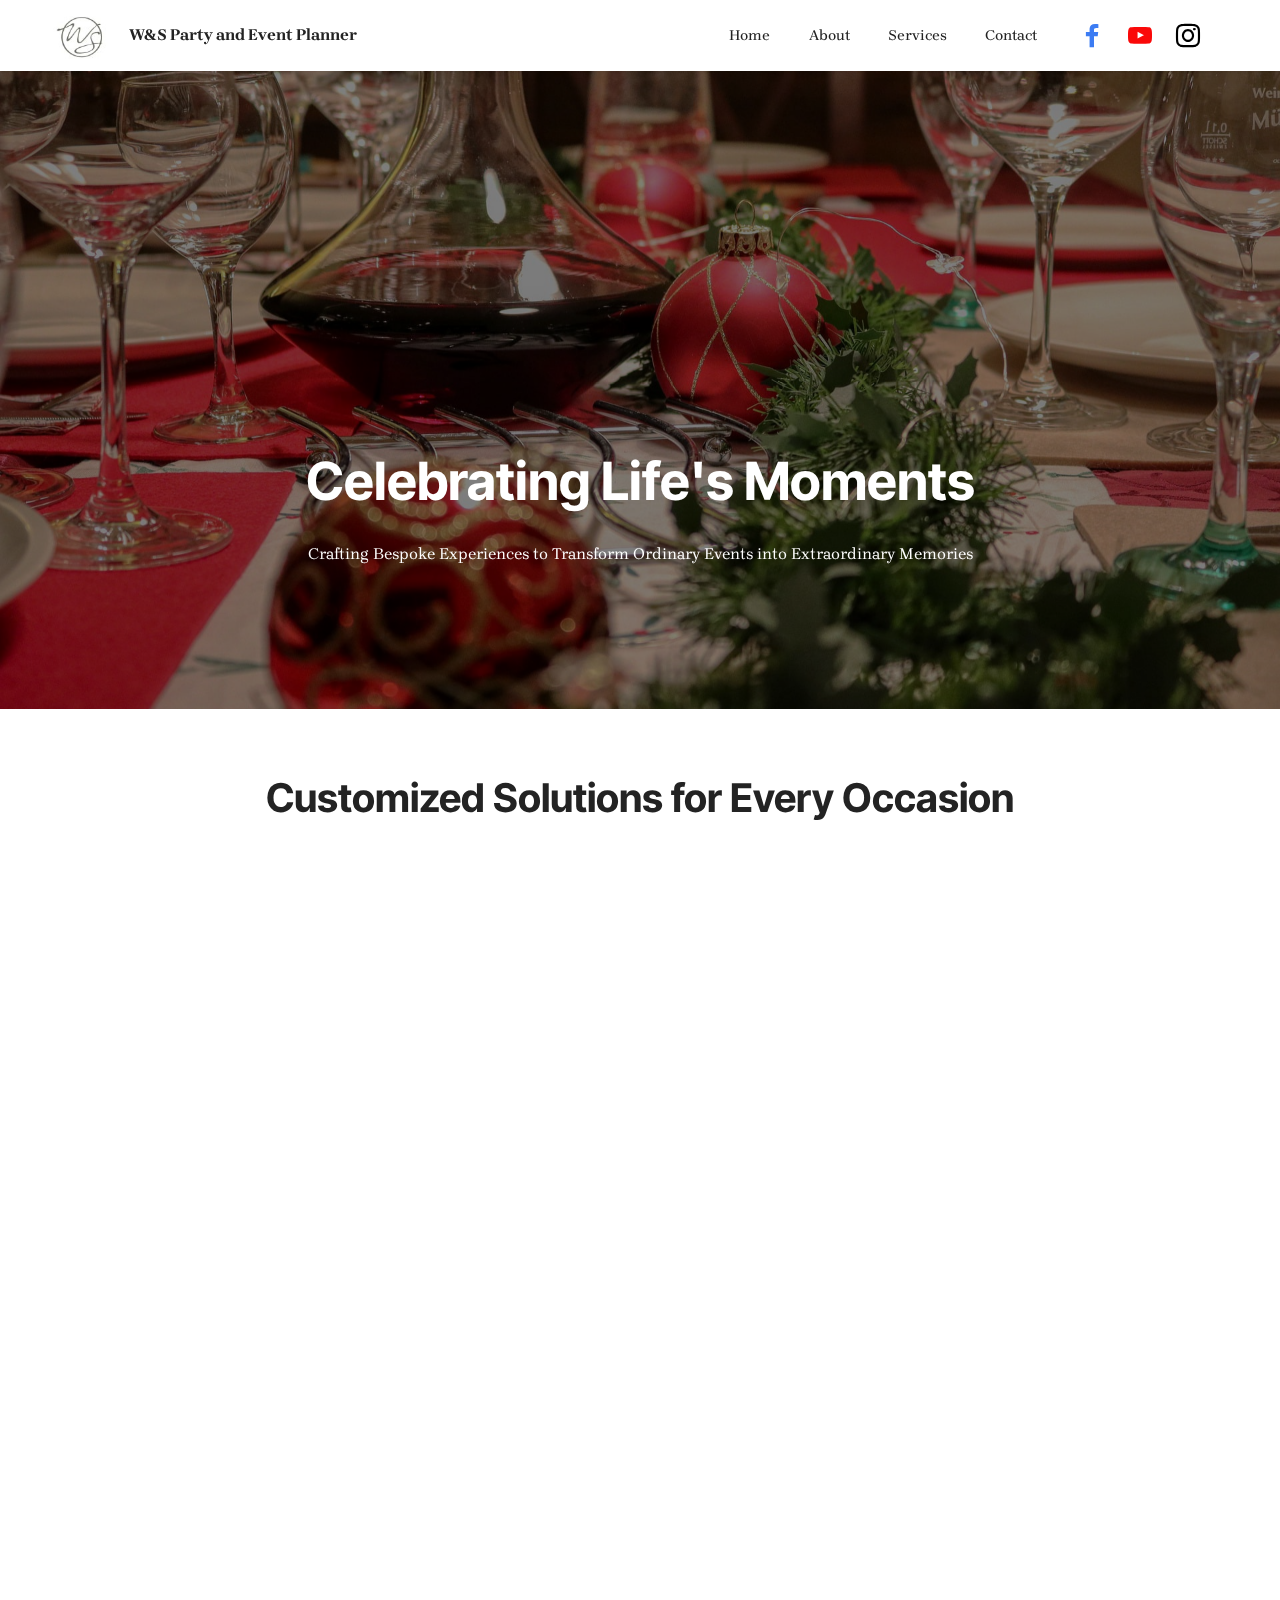
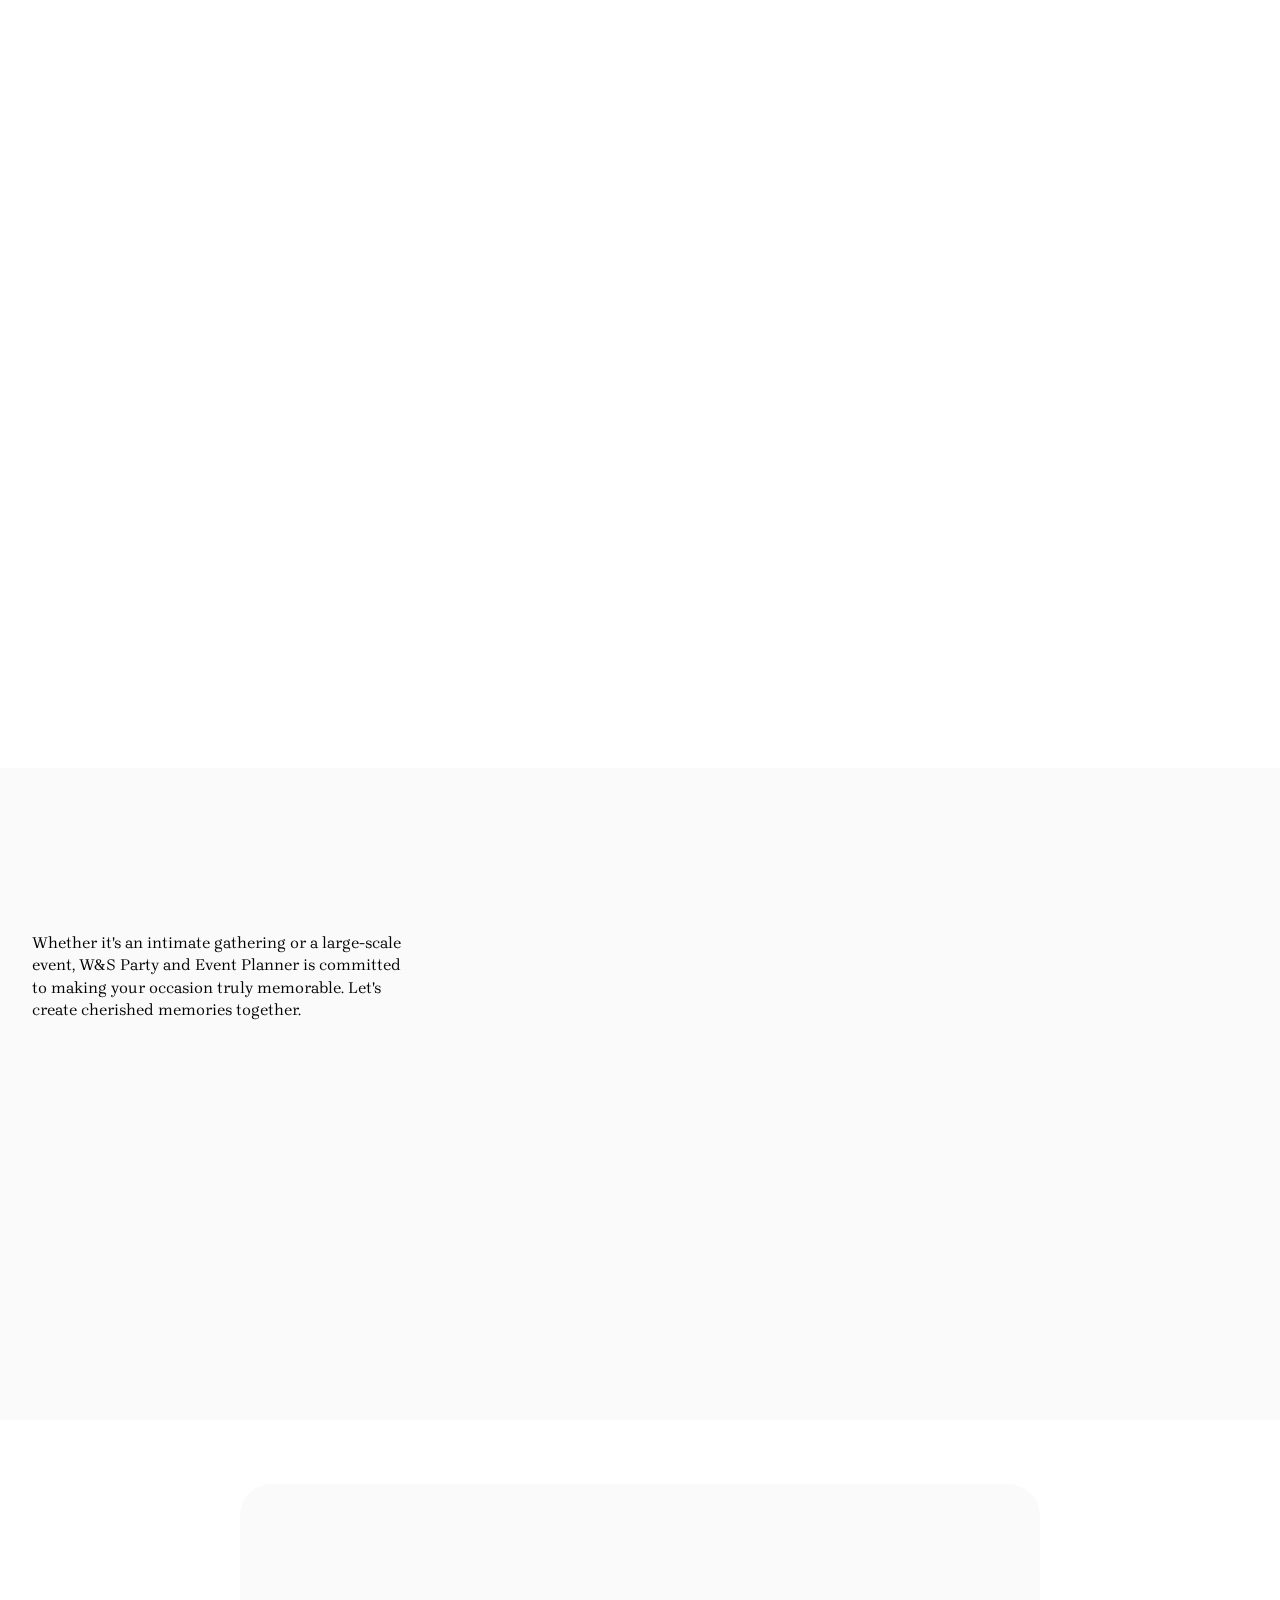
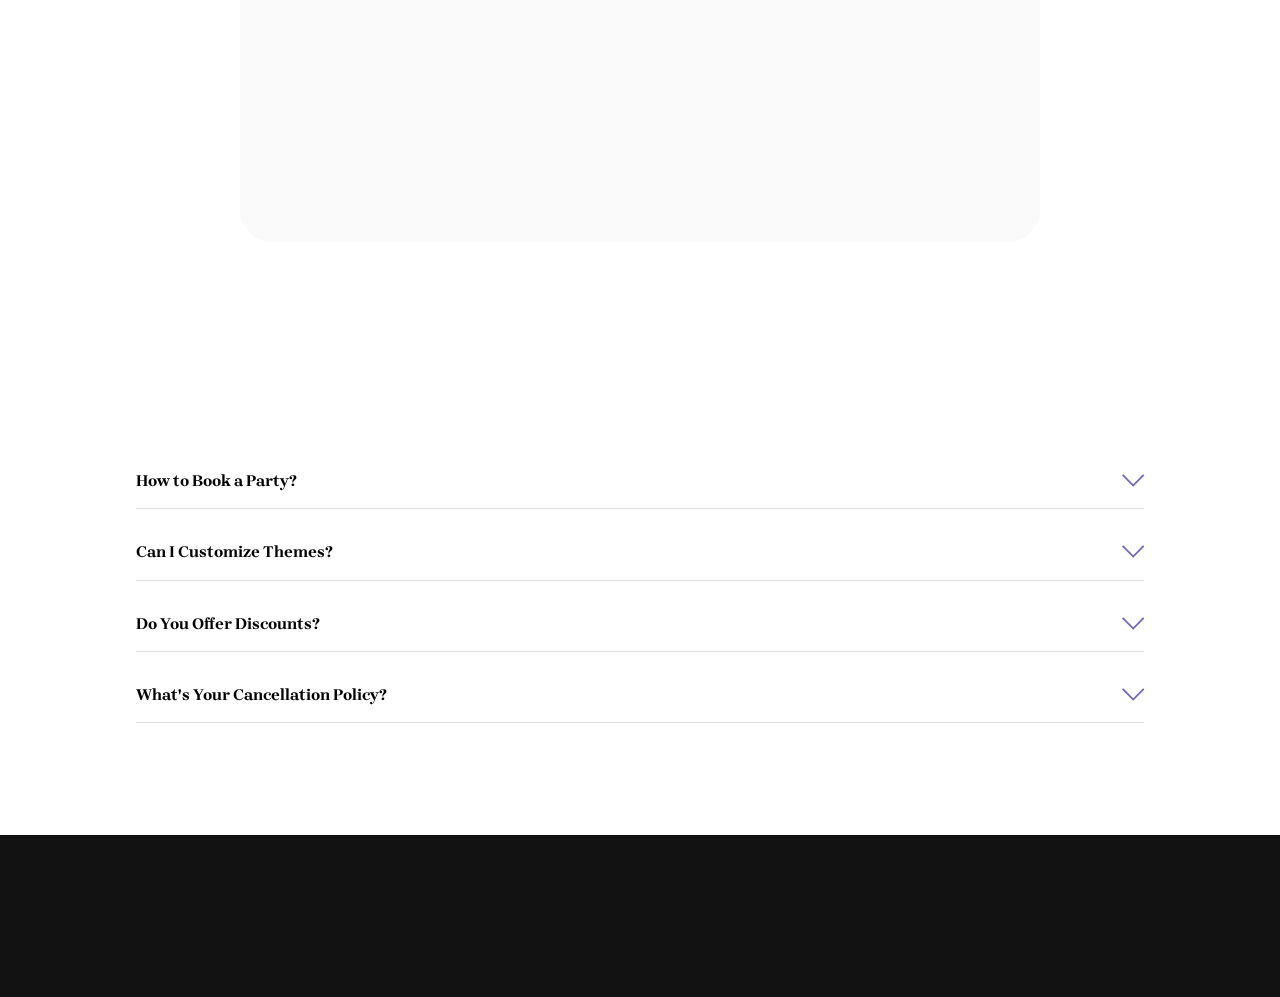
==== commit 773d6450: "Update index.html" ====
--- a/index.html
+++ b/index.html
@@ -385,10 +385,17 @@
             </div>
         </div>
     </div>
-</section><section class="display-7" style="padding: 0;align-items: center;justify-content: center;flex-wrap: wrap;    align-content: center;display: flex;position: relative;height: 4rem;"><a href="https://mobiri.se/3277302" style="flex: 1 1;height: 4rem;position: absolute;width: 100%;z-index: 1;"><img alt="" style="height: 4rem;" src="[data-uri]"></a><p style="margin: 0;text-align: center;" class="display-7">&#8204;</p><a style="z-index:1" href="https://mobirise.com">Mobirise </a></section><script src="assets/bootstrap/js/bootstrap.bundle.min.js"></script>  <script src="assets/parallax/jarallax.js"></script>  <script src="assets/smoothscroll/smooth-scroll.js"></script>  <script src="assets/ytplayer/index.js"></script>  <script src="assets/dropdown/js/navbar-dropdown.js"></script>  <script src="assets/mbr-switch-arrow/mbr-switch-arrow.js"></script>  <script src="assets/theme/js/script.js"></script>  
+</section>
+	<script src="assets/bootstrap/js/bootstrap.bundle.min.js"></script>  
+	<script src="assets/parallax/jarallax.js"></script> 
+	<script src="assets/smoothscroll/smooth-scroll.js"></script>  
+	<script src="assets/ytplayer/index.js"></script>  
+	<script src="assets/dropdown/js/navbar-dropdown.js"></script>  
+	<script src="assets/mbr-switch-arrow/mbr-switch-arrow.js"></script>  
+	<script src="assets/theme/js/script.js"></script>  
   
   
  <div id="scrollToTop" class="scrollToTop mbr-arrow-up"><a style="text-align: center;"><i class="mbr-arrow-up-icon mbr-arrow-up-icon-cm cm-icon cm-icon-smallarrow-up"></i></a></div>
     <input name="animation" type="hidden">
   </body>
-</html>+</html>
